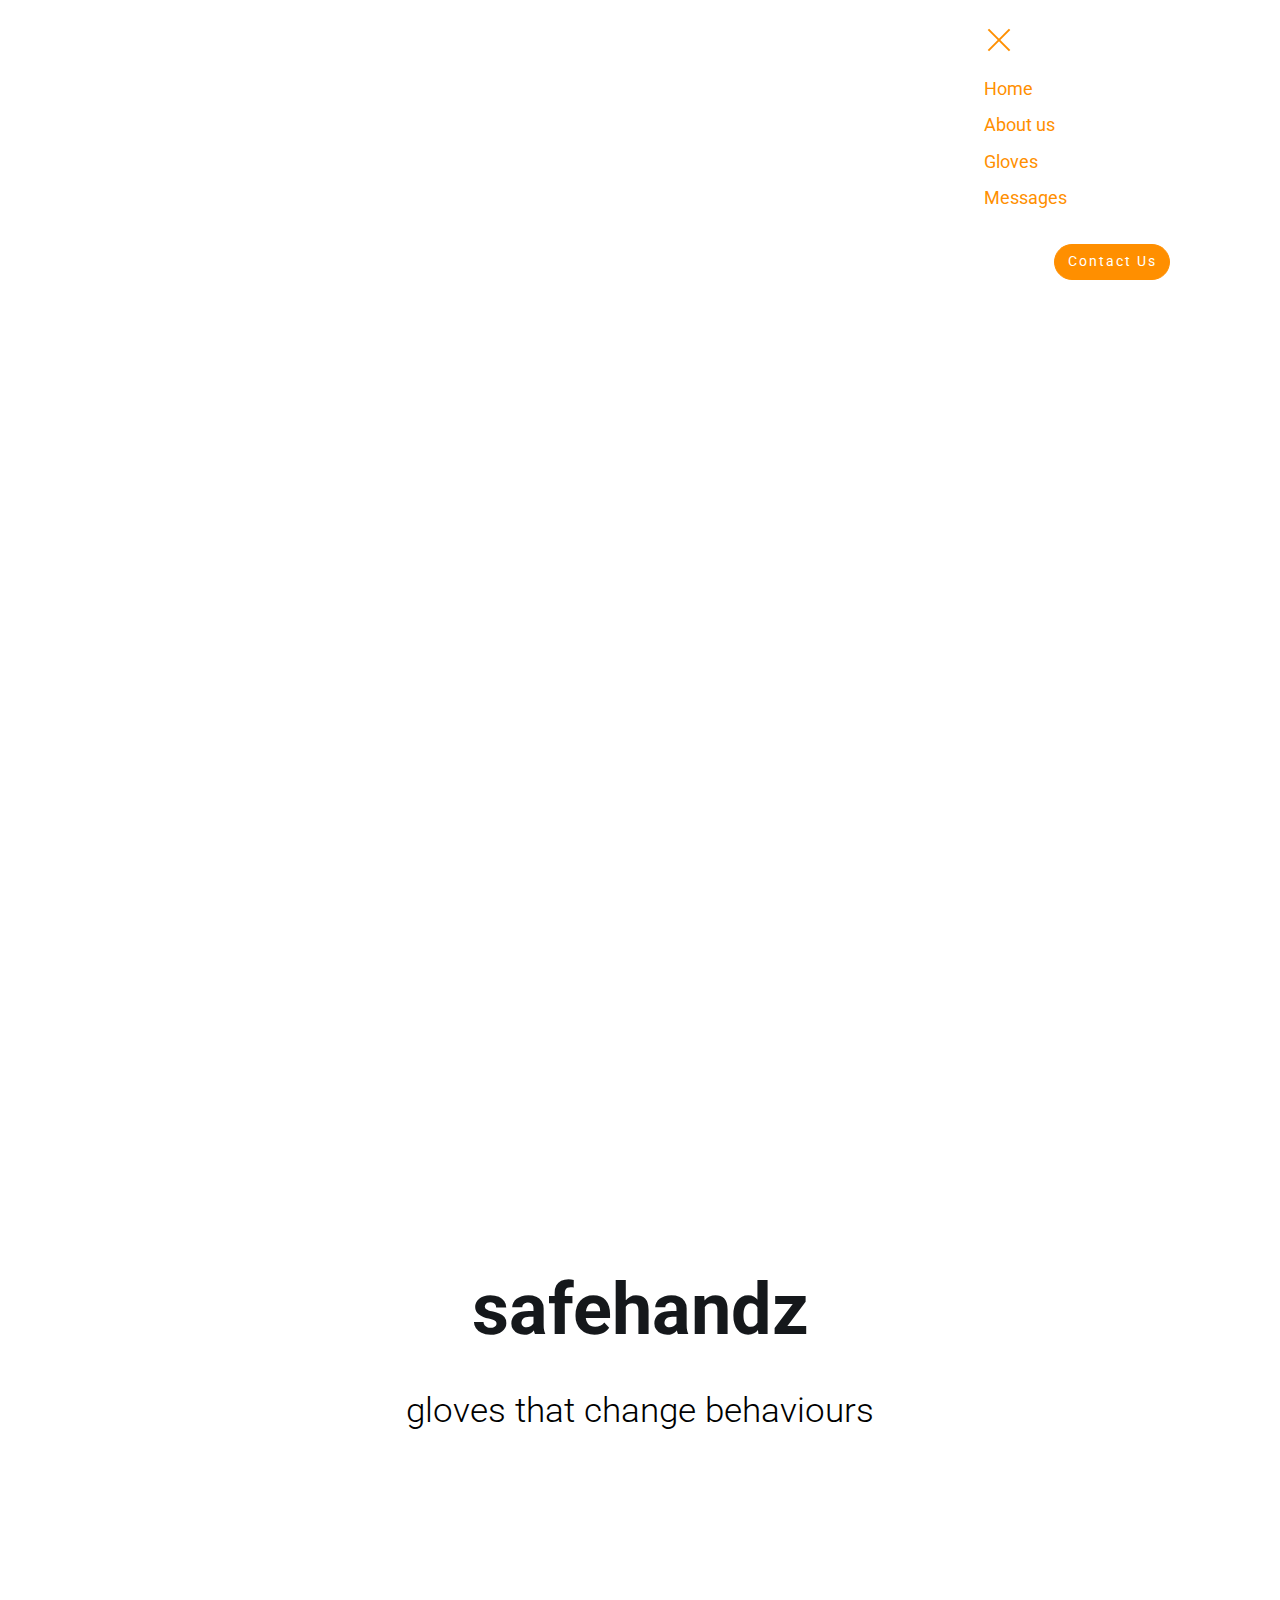
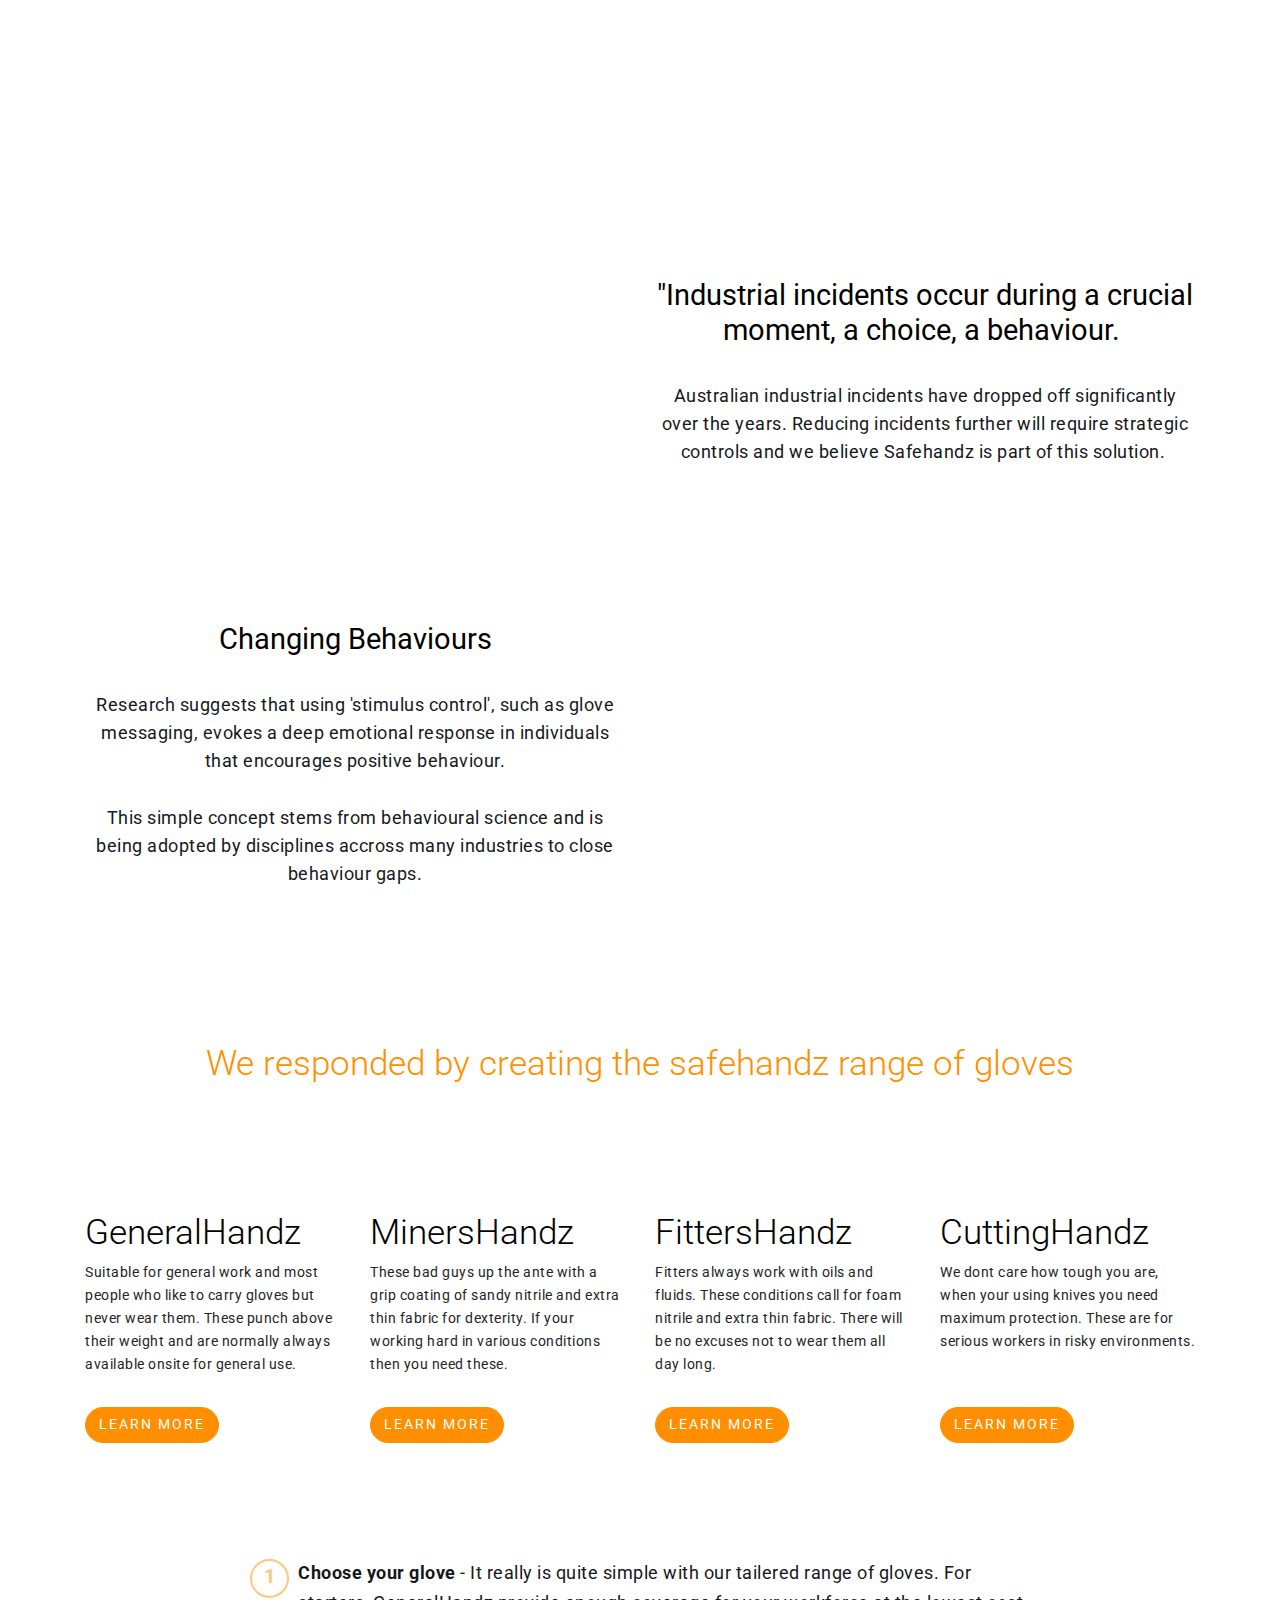
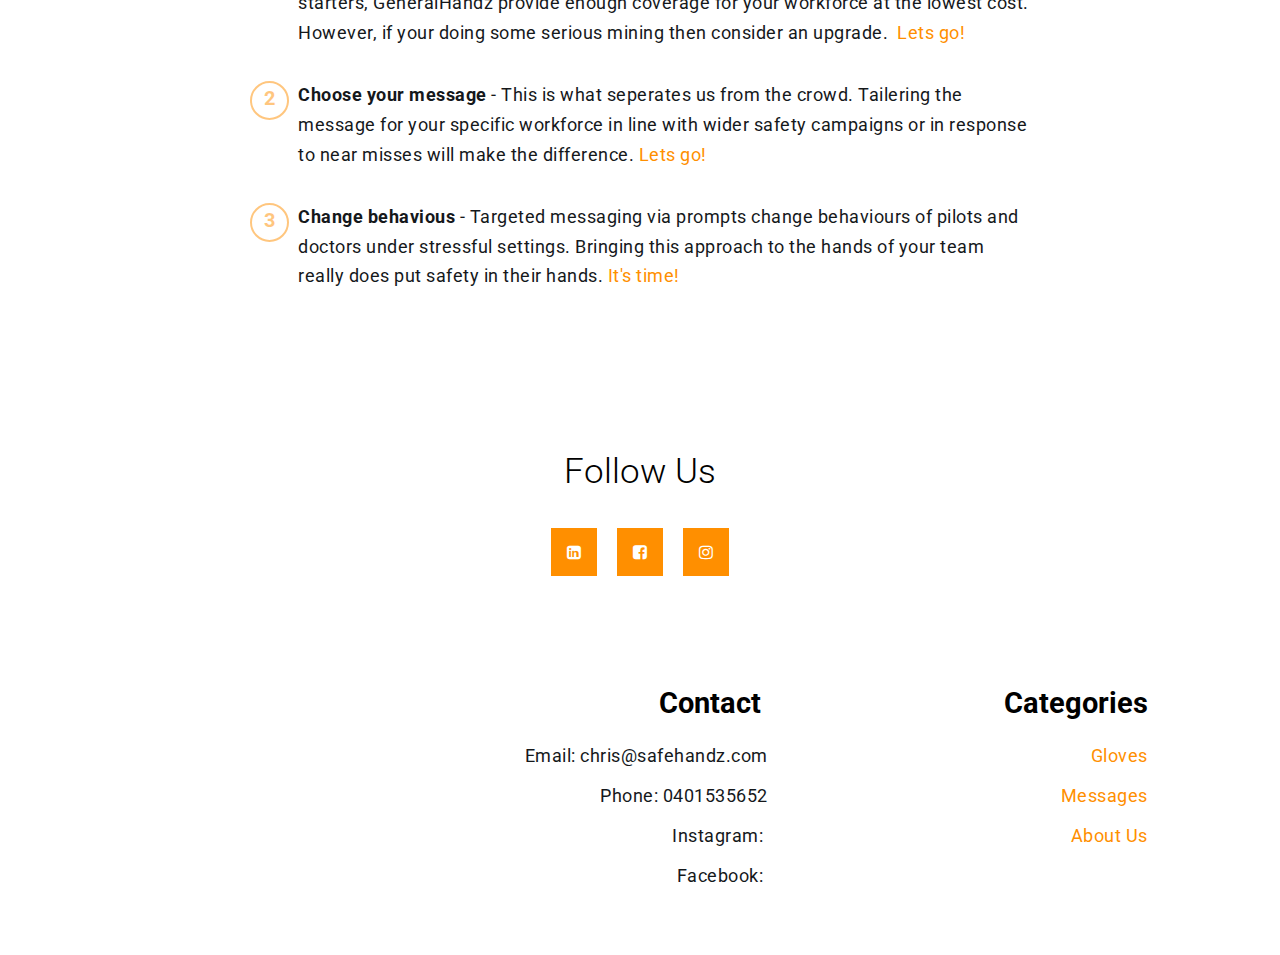
==== index.html @ 2669b19a "create github pages" ====
<!DOCTYPE html>
<html amp>
<head>
  <!-- Site made with Mobirise Website Builder v4.7.7, https://mobirise.com -->
  <meta charset="UTF-8">
  <meta http-equiv="X-UA-Compatible" content="IE=edge">
  <meta name="generator" content="Mobirise v4.7.7, mobirise.com">
  <meta name="viewport" content="width=device-width, initial-scale=1, minimum-scale=1">
  <link rel="shortcut icon" href="assets/images/svg-helvetica-nue-safehandz-logo-master-text-rounded-fingers-shrunk-40-c0-m53-y100-k0.svg" type="image/x-icon">
  <meta name="description" content="">
  <title>Home</title>
  <link rel="stylesheet" href="https://maxcdn.bootstrapcdn.com/font-awesome/4.7.0/css/font-awesome.min.css">
<link rel="canonical" href="index.html">
 <style amp-boilerplate>body{-webkit-animation:-amp-start 8s steps(1,end) 0s 1 normal both;-moz-animation:-amp-start 8s steps(1,end) 0s 1 normal both;-ms-animation:-amp-start 8s steps(1,end) 0s 1 normal both;animation:-amp-start 8s steps(1,end) 0s 1 normal both}@-webkit-keyframes -amp-start{from{visibility:hidden}to{visibility:visible}}@-moz-keyframes -amp-start{from{visibility:hidden}to{visibility:visible}}@-ms-keyframes -amp-start{from{visibility:hidden}to{visibility:visible}}@-o-keyframes -amp-start{from{visibility:hidden}to{visibility:visible}}@keyframes -amp-start{from{visibility:hidden}to{visibility:visible}}</style>
<noscript><style amp-boilerplate>body{-webkit-animation:none;-moz-animation:none;-ms-animation:none;animation:none}</style></noscript>
<link href="https://fonts.googleapis.com/css?family=Roboto:100,100i,300,300i,400,400i,500,500i,700,700i,900,900i&subset=cyrillic" rel="stylesheet">
 
 <style amp-custom> 
div,span,h1,h2,h3,h4,h5,h6,p,blockquote,a,ol,ul,li,figcaption{font: inherit;}section{background-color: #eeeeee;}section,.container,.container-fluid{position: relative;word-wrap: break-word;}a.mbr-iconfont:hover{text-decoration: none;}.article .lead p,.article .lead ul,.article .lead ol,.article .lead pre,.article .lead blockquote{margin-bottom: 0;}a{font-style: normal;font-weight: 400;cursor: pointer;}a,a:hover{text-decoration: none;}figure{margin-bottom: 0;}h1,h2,h3,h4,h5,h6,.h1,.h2,.h3,.h4,.h5,.h6,.display-1,.display-2,.display-3,.display-4{line-height: 1;word-break: break-word;word-wrap: break-word;}b,strong{font-weight: bold;}blockquote{padding: 10px 0 10px 20px;position: relative;border-left: 2px solid;border-color: #ff3366;}input:-webkit-autofill,input:-webkit-autofill:hover,input:-webkit-autofill:focus,input:-webkit-autofill:active{transition-delay: 9999s;transition-property: background-color,color;}textarea[type="hidden"]{display: none;}body{position: relative;}section{background-position: 50% 50%;background-repeat: no-repeat;background-size: cover;}section .mbr-background-video,section .mbr-background-video-preview{position: absolute;bottom: 0;left: 0;right: 0;top: 0;}.row{display: -webkit-box;display: -webkit-flex;display: -ms-flexbox;display: flex;-webkit-flex-wrap: wrap;-ms-flex-wrap: wrap;flex-wrap: wrap;margin-right: -15px;margin-left: -15px;}@media (min-width: 576px){.row{margin-right: -15px;margin-left: -15px;}}@media (min-width: 768px){.row{margin-right: -15px;margin-left: -15px;}}@media (min-width: 992px){.row{margin-right: -15px;margin-left: -15px;}}@media (min-width: 1200px){.row{margin-right: -15px;margin-left: -15px;}}.hidden{visibility: hidden;}.mbr-z-index20{z-index: 20;}.mbr-white{color: #ffffff;}.mbr-black{color: #000000;}.mbr-bg-white{background-color: #ffffff;}.mbr-bg-black{background-color: #000000;}.align-left{text-align: left;}.align-center{text-align: center;}.align-right{text-align: right;}@media (max-width: 767px){.align-left,.align-center,.align-right,.mbr-section-btn,.mbr-section-title{text-align: center;}}.mbr-light{font-weight: 300;}.mbr-regular{font-weight: 400;}.mbr-semibold{font-weight: 500;}.mbr-bold{font-weight: 700;}.mbr-figure img,.mbr-figure iframe{display: block;width: 100%;}.card{background-color: transparent;border: none;}.card-img{text-align: center;flex-shrink: 0;}.media{max-width: 100%;margin: 0 auto;}.mbr-figure{-ms-flex-item-align: center;-ms-grid-row-align: center;-webkit-align-self: center;align-self: center;}.media-container > div{max-width: 100%;}.mbr-figure img,.card-img img{width: 100%;}@media (max-width: 991px){.media-size-item{width: auto;}.media{width: auto;}.mbr-figure{width: 100%;}}.mbr-section-btn{margin-left: -.25rem;margin-right: -.25rem;font-size: 0;}nav .mbr-section-btn{margin-left: 0rem;margin-right: 0rem;}.btn .mbr-iconfont,.btn.btn-sm .mbr-iconfont{cursor: pointer;margin-right: 0.5rem;}.btn.btn-md .mbr-iconfont,.btn.btn-md .mbr-iconfont{margin-right: 0.8rem;}[type="submit"]{-webkit-appearance: none;}.mbr-fullscreen .mbr-overlay{min-height: 100vh;}.mbr-fullscreen{display: flex;display: -webkit-flex;display: -moz-flex;display: -ms-flex;display: -o-flex;align-items: center;-webkit-align-items: center;min-height: 100vh;box-sizing: border-box;padding-top: 3rem;padding-bottom: 3rem;}amp-img img{max-height: 100%;max-width: 100%;}img.mbr-temp{width: 100%;}.super-hide{display: none;}.is-builder .nodisplay + img[async],.is-builder .nodisplay + img[decoding="async"],.is-builder amp-img > a + img[async],.is-builder amp-img > a + img[decoding="async"]{display: none;}html:not(.is-builder) amp-img > a{position: absolute;top: 0;bottom: 0;left: 0;right: 0;z-index: 1;}.is-builder .temp-amp-sizer{position: absolute;}.is-builder amp-youtube .temp-amp-sizer,.is-builder amp-vimeo .temp-amp-sizer{position: static;}.is-builder section.horizontal-menu .ampstart-btn{display: none;}@media (max-width: 991px){.is-builder section.horizontal-menu .navbar-toggler{display: block;}}.is-builder section.horizontal-menu .dropdown-menu{z-index: auto;opacity: 1;pointer-events: auto;}.is-builder section.horizontal-menu .nav-dropdown .link.dropdown-toggle[aria-expanded="true"]{margin-right: 0;padding: 0.667em 1em;}
*{box-sizing: border-box;}body{font-family: Roboto;font-style: normal;line-height: 1.5;}.mbr-section-title{font-style: normal;line-height: 1.2;}.mbr-section-subtitle{line-height: 1.3;}.mbr-text{font-style: normal;line-height: 1.6;}.display-1{font-family: 'Roboto',sans-serif;font-size: 4.5rem;}.display-2{font-family: 'Roboto',sans-serif;font-size: 2.2rem;}.display-4{font-family: 'Roboto',sans-serif;font-size: 0.9rem;}.display-5{font-family: 'Roboto',sans-serif;font-size: 1.8rem;}.display-7{font-family: 'Roboto',sans-serif;font-size: 1.1rem;}@media (max-width: 768px){.display-1{font-size: 3.6rem;font-size: calc( 2.225rem + (4.5 - 2.225) * ((100vw - 20rem) / (48 - 20)));line-height: calc( 1.4 * (2.225rem + (4.5 - 2.225) * ((100vw - 20rem) / (48 - 20))));}.display-2{font-size: 1.76rem;font-size: calc( 1.42rem + (2.2 - 1.42) * ((100vw - 20rem) / (48 - 20)));line-height: calc( 1.4 * (1.42rem + (2.2 - 1.42) * ((100vw - 20rem) / (48 - 20))));}.display-4{font-size: 0.72rem;font-size: calc( 0.965rem + (0.9 - 0.965) * ((100vw - 20rem) / (48 - 20)));line-height: calc( 1.4 * (0.965rem + (0.9 - 0.965) * ((100vw - 20rem) / (48 - 20))));}.display-5{font-size: 1.44rem;font-size: calc( 1.28rem + (1.8 - 1.28) * ((100vw - 20rem) / (48 - 20)));line-height: calc( 1.4 * (1.28rem + (1.8 - 1.28) * ((100vw - 20rem) / (48 - 20))));}}.btn{font-weight: 400;border-width: 2px;border-style: solid;font-style: normal;letter-spacing: 2px;margin: .4rem .8rem;white-space: normal;transition-property: background-color,color,border-color,box-shadow;transition-duration: .3s,.3s,.3s,2s;transition-timing-function: ease-in-out;padding: 1rem 2rem;border-radius: 0px;display: inline-flex;align-items: center;justify-content: center;word-break: break-word;}.btn-sm{border: 1px solid;font-weight: 400;letter-spacing: 2px;-webkit-transition: all 0.3s ease-in-out;-moz-transition: all 0.3s ease-in-out;transition: all 0.3s ease-in-out;padding: 0.6rem 0.8rem;border-radius: 0px;}.btn-md{font-weight: 600;letter-spacing: 2px;margin: .4rem .8rem;-webkit-transition: all 0.3s ease-in-out;-moz-transition: all 0.3s ease-in-out;transition: all 0.3s ease-in-out;padding: 1rem 2rem;border-radius: 0px;}.bg-primary{background-color: #ff8f00;}.bg-success{background-color: #0dcd7b;}.bg-info{background-color: #8282e7;}.bg-warning{background-color: #767676;}.bg-danger{background-color: #a0a0a0;}.btn-primary,.btn-primary:active,.btn-primary.active{background-color: #ff8f00;border-color: #ff8f00;color: #ffffff;}.btn-primary:hover,.btn-primary:focus,.btn-primary.focus{color: #ffffff;background-color: #b36400;border-color: #b36400;}.btn-primary.disabled,.btn-primary:disabled{color: #ffffff;background-color: #b36400;border-color: #b36400;}.btn-secondary,.btn-secondary:active,.btn-secondary.active{background-color: #4addff;border-color: #4addff;color: #003c4a;}.btn-secondary:hover,.btn-secondary:focus,.btn-secondary.focus{color: #003c4a;background-color: #00cdfd;border-color: #00cdfd;}.btn-secondary.disabled,.btn-secondary:disabled{color: #003c4a;background-color: #00cdfd;border-color: #00cdfd;}.btn-info,.btn-info:active,.btn-info.active{background-color: #8282e7;border-color: #8282e7;color: #ffffff;}.btn-info:hover,.btn-info:focus,.btn-info.focus{color: #ffffff;background-color: #4242db;border-color: #4242db;}.btn-info.disabled,.btn-info:disabled{color: #ffffff;background-color: #4242db;border-color: #4242db;}.btn-success,.btn-success:active,.btn-success.active{background-color: #0dcd7b;border-color: #0dcd7b;color: #ffffff;}.btn-success:hover,.btn-success:focus,.btn-success.focus{color: #ffffff;background-color: #088550;border-color: #088550;}.btn-success.disabled,.btn-success:disabled{color: #ffffff;background-color: #088550;border-color: #088550;}.btn-warning,.btn-warning:active,.btn-warning.active{background-color: #767676;border-color: #767676;color: #ffffff;}.btn-warning:hover,.btn-warning:focus,.btn-warning.focus{color: #ffffff;background-color: #505050;border-color: #505050;}.btn-warning.disabled,.btn-warning:disabled{color: #ffffff;background-color: #505050;border-color: #505050;}.btn-danger,.btn-danger:active,.btn-danger.active{background-color: #a0a0a0;border-color: #a0a0a0;color: #ffffff;}.btn-danger:hover,.btn-danger:focus,.btn-danger.focus{color: #ffffff;background-color: #7a7a7a;border-color: #7a7a7a;}.btn-danger.disabled,.btn-danger:disabled{color: #ffffff;background-color: #7a7a7a;border-color: #7a7a7a;}.btn-black,.btn-black:active,.btn-black.active{background-color: #333333;border-color: #333333;color: #ffffff;}.btn-black:hover,.btn-black:focus,.btn-black.focus{color: #ffffff;background-color: #0d0d0d;border-color: #0d0d0d;}.btn-black.disabled,.btn-black:disabled{color: #ffffff;background-color: #0d0d0d;border-color: #0d0d0d;}.btn-white,.btn-white:active,.btn-white.active{background-color: #ffffff;border-color: #ffffff;color: #808080;}.btn-white:hover,.btn-white:focus,.btn-white.focus{color: #808080;background-color: #d9d9d9;border-color: #d9d9d9;}.btn-white.disabled,.btn-white:disabled{color: #808080;background-color: #d9d9d9;border-color: #d9d9d9;}.btn-white,.btn-white:active,.btn-white.active{color: #333333;}.btn-white:hover,.btn-white:focus,.btn-white.focus{color: #333333;}.btn-white.disabled,.btn-white:disabled{color: #333333;}.btn-primary-outline,.btn-primary-outline:active,.btn-primary-outline.active{background: none;border-color: #995600;color: #995600;}.btn-primary-outline:hover,.btn-primary-outline:focus,.btn-primary-outline.focus{color: #ffffff;background-color: #ff8f00;border-color: #ff8f00;}.btn-primary-outline.disabled,.btn-primary-outline:disabled{color: #ffffff;background-color: #ff8f00;border-color: #ff8f00;}.btn-secondary-outline,.btn-secondary-outline:active,.btn-secondary-outline.active{background: none;border-color: #00b8e3;color: #00b8e3;}.btn-secondary-outline:hover,.btn-secondary-outline:focus,.btn-secondary-outline.focus{color: #003c4a;background-color: #4addff;border-color: #4addff;}.btn-secondary-outline.disabled,.btn-secondary-outline:disabled{color: #003c4a;background-color: #4addff;border-color: #4addff;}.btn-info-outline,.btn-info-outline:active,.btn-info-outline.active{background: none;border-color: #2c2cd7;color: #2c2cd7;}.btn-info-outline:hover,.btn-info-outline:focus,.btn-info-outline.focus{color: #ffffff;background-color: #8282e7;border-color: #8282e7;}.btn-info-outline.disabled,.btn-info-outline:disabled{color: #ffffff;background-color: #8282e7;border-color: #8282e7;}.btn-success-outline,.btn-success-outline:active,.btn-success-outline.active{background: none;border-color: #076d41;color: #076d41;}.btn-success-outline:hover,.btn-success-outline:focus,.btn-success-outline.focus{color: #ffffff;background-color: #0dcd7b;border-color: #0dcd7b;}.btn-success-outline.disabled,.btn-success-outline:disabled{color: #ffffff;background-color: #0dcd7b;border-color: #0dcd7b;}.btn-warning-outline,.btn-warning-outline:active,.btn-warning-outline.active{background: none;border-color: #434343;color: #434343;}.btn-warning-outline:hover,.btn-warning-outline:focus,.btn-warning-outline.focus{color: #ffffff;background-color: #767676;border-color: #767676;}.btn-warning-outline.disabled,.btn-warning-outline:disabled{color: #ffffff;background-color: #767676;border-color: #767676;}.btn-danger-outline,.btn-danger-outline:active,.btn-danger-outline.active{background: none;border-color: #6d6d6d;color: #6d6d6d;}.btn-danger-outline:hover,.btn-danger-outline:focus,.btn-danger-outline.focus{color: #ffffff;background-color: #a0a0a0;border-color: #a0a0a0;}.btn-danger-outline.disabled,.btn-danger-outline:disabled{color: #ffffff;background-color: #a0a0a0;border-color: #a0a0a0;}.btn-black-outline,.btn-black-outline:active,.btn-black-outline.active{background: none;border-color: #000000;color: #000000;}.btn-black-outline:hover,.btn-black-outline:focus,.btn-black-outline.focus{color: #ffffff;background-color: #333333;border-color: #333333;}.btn-black-outline.disabled,.btn-black-outline:disabled{color: #ffffff;background-color: #333333;border-color: #333333;}.btn-white-outline,.btn-white-outline:active,.btn-white-outline.active{background: none;border-color: #ffffff;color: #ffffff;}.btn-white-outline:hover,.btn-white-outline:focus,.btn-white-outline.focus{color: #333333;background-color: #ffffff;border-color: #ffffff;}.text-primary{color: #ff8f00;}.text-secondary{color: #4addff;}.text-success{color: #0dcd7b;}.text-info{color: #8282e7;}.text-warning{color: #767676;}.text-danger{color: #a0a0a0;}.text-white{color: #ffffff;}.text-black{color: #000000;}a.text-primary:hover,a.text-primary:focus{color: #995600;}a.text-secondary:hover,a.text-secondary:focus{color: #00b8e3;}a.text-success:hover,a.text-success:focus{color: #076d41;}a.text-info:hover,a.text-info:focus{color: #2c2cd7;}a.text-warning:hover,a.text-warning:focus{color: #434343;}a.text-danger:hover,a.text-danger:focus{color: #6d6d6d;}a.text-white:hover,a.text-white:focus{color: #b3b3b3;}a.text-black:hover,a.text-black:focus{color: #4d4d4d;}.alert-success{background-color: #0dcd7b;}.alert-info{background-color: #8282e7;}.alert-warning{background-color: #767676;}.alert-danger{background-color: #a0a0a0;}.mbr-section-btn a.btn:not(.btn-form){border-radius: 100px;transition-property: background-color,color,border-color,box-shadow;transition-duration: .3s,.3s,.3s,.8s;transition-timing-function: ease-in-out;}.mbr-section-btn a.btn:not(.btn-form):hover{box-shadow: 0 10px 40px 0 rgba(0,0,0,0.2);}.nav-tabs .nav-link{border-radius: 100px;}.btn-form{border-radius: 0;}.btn-form:hover{cursor: pointer;}a,a:hover{color: #ff8f00;}.mbr-plan-header.bg-primary .mbr-plan-subtitle,.mbr-plan-header.bg-primary .mbr-plan-price-desc{color: #ffe9cc;}.mbr-plan-header.bg-success .mbr-plan-subtitle,.mbr-plan-header.bg-success .mbr-plan-price-desc{color: #acfad9;}.mbr-plan-header.bg-info .mbr-plan-subtitle,.mbr-plan-header.bg-info .mbr-plan-price-desc{color: #ffffff;}.mbr-plan-header.bg-warning .mbr-plan-subtitle,.mbr-plan-header.bg-warning .mbr-plan-price-desc{color: #b6b6b6;}.mbr-plan-header.bg-danger .mbr-plan-subtitle,.mbr-plan-header.bg-danger .mbr-plan-price-desc{color: #e0e0e0;}blockquote{padding: 10px 0 10px 20px;position: relative;border-color: #ff8f00;border-width: 3px;}ul,ol,pre,blockquote{margin-bottom: 0;margin-top: 0;}pre{background: #f4f4f4;padding: 10px 24px;white-space: pre-wrap;}.inactive{-webkit-user-select: none;-moz-user-select: none;-ms-user-select: none;user-select: none;pointer-events: none;-webkit-user-drag: none;user-drag: none;}html,body{height: auto;min-height: 100vh;}.popover-content ul.show{min-height: 155px;}#scrollToTop{display: none;}.mbr-container{max-width: 800px;padding: 0 10px;margin: 0 auto;position: relative;}h1,h2,h3{margin: auto;}h1,h3,p{padding: 10px 0;margin-bottom: 15px;}p,li,blockquote{color: #15181b;letter-spacing: 0.5px;line-height: 1.7;}.container{padding-right: 15px;padding-left: 15px;width: 100%;margin-right: auto;margin-left: auto;}@media (max-width: 767px){.container{max-width: 540px;}}@media (min-width: 768px){.container{max-width: 720px;}}@media (min-width: 992px){.container{max-width: 960px;}}@media (min-width: 1200px){.container{max-width: 1140px;}}.mbr-row{display: -webkit-box;display: -webkit-flex;display: -ms-flexbox;display: flex;-webkit-flex-wrap: wrap;-ms-flex-wrap: wrap;flex-wrap: wrap;margin-right: -15px;margin-left: -15px;}.mbr-justify-content-center{justify-content: center;}@media (max-width: 767px){.mbr-col-sm-12{-ms-flex: 0 0 100%;flex: 0 0 100%;max-width: 100%;padding-right: 15px;padding-left: 15px;}.mbr-row{margin: 0;}}@media (min-width: 768px){.mbr-col-md-3{-ms-flex: 0 0 25%;flex: 0 0 25%;max-width: 25%;padding-right: 15px;padding-left: 15px;}.mbr-col-md-4{-ms-flex: 0 0 33.333333%;flex: 0 0 33.333333%;max-width: 33.333333%;padding-right: 15px;padding-left: 15px;}.mbr-col-md-5{-ms-flex: 0 0 41.666667%;flex: 0 0 41.666667%;max-width: 41.666667%;padding-right: 15px;padding-left: 15px;}.mbr-col-md-6{-ms-flex: 0 0 50%;flex: 0 0 50%;max-width: 50%;padding-right: 15px;padding-left: 15px;}.mbr-col-md-7{-ms-flex: 0 0 58.333333%;flex: 0 0 58.333333%;max-width: 58.333333%;padding-right: 15px;padding-left: 15px;}.mbr-col-md-8{-ms-flex: 0 0 66.666667%;flex: 0 0 66.666667%;max-width: 66.666667%;padding-left: 15px;padding-right: 15px;}.mbr-col-md-10{-ms-flex: 0 0 83.333333%;flex: 0 0 83.333333%;max-width: 83.333333%;padding-left: 15px;padding-right: 15px;}.mbr-col-md-12{-ms-flex: 0 0 100%;flex: 0 0 100%;max-width: 100%;padding-right: 15px;padding-left: 15px;}}@media (min-width: 992px){.mbr-col-lg-2{-ms-flex: 0 0 16.666667%;flex: 0 0 16.666667%;max-width: 16.666667%;padding-right: 15px;padding-left: 15px;}.mbr-col-lg-3{-ms-flex: 0 0 25%;flex: 0 0 25%;max-width: 25%;padding-right: 15px;padding-left: 15px;}.mbr-col-lg-4{-ms-flex: 0 0 33.33%;flex: 0 0 33.33%;max-width: 33.33%;padding-right: 15px;padding-left: 15px;}.mbr-col-lg-5{-ms-flex: 0 0 41.666%;flex: 0 0 41.666%;max-width: 41.666%;padding-right: 15px;padding-left: 15px;}.mbr-col-lg-6{-ms-flex: 0 0 50%;flex: 0 0 50%;max-width: 50%;padding-right: 15px;padding-left: 15px;}.mbr-col-lg-8{-ms-flex: 0 0 66.666667%;flex: 0 0 66.666667%;max-width: 66.666667%;padding-left: 15px;padding-right: 15px;}.mbr-col-lg-10{-ms-flex: 0 0 83.3333%;flex: 0 0 83.3333%;max-width: 83.3333%;padding-right: 15px;padding-left: 15px;}.mbr-col-lg-12{-ms-flex: 0 0 100%;flex: 0 0 100%;max-width: 100%;padding-right: 15px;padding-left: 15px;}}@media (min-width: 1200px){.mbr-col-xl-7{-ms-flex: 0 0 58.333333%;flex: 0 0 58.333333%;max-width: 58.333333%;padding-right: 15px;padding-left: 15px;}.mbr-col-xl-8{-ms-flex: 0 0 66.666667%;flex: 0 0 66.666667%;max-width: 66.666667%;padding-left: 15px;padding-right: 15px;}}section.sidebar-open:before{content: '';position: fixed;top: 0;bottom: 0;right: 0;left: 0;background-color: rgba(0,0,0,0.2);z-index: 1040;}p{margin-top: 0;}.cid-qIiVVT21lA{background-color: #ffffff;}.cid-qIiVVT21lA .mbr-section-title{text-align: center;color: #15181b;}.cid-qIiVVT21lA .mbr-section-subtitle{text-align: center;color: #000000;}.cid-qJHV3Fs0zT{padding-top: 60px;padding-bottom: 60px;background-color: #ffffff;}.cid-qJHV3Fs0zT .text-block{margin: auto;}.cid-qJHV3Fs0zT amp-img{text-align: center;}.cid-qJHV3Fs0zT .mbr-section-title{text-align: center;}.cid-qJHV3Fs0zT .mbr-text,.cid-qJHV3Fs0zT .mbr-section-btn{text-align: center;}.cid-qJHZgBG5bV{padding-top: 60px;padding-bottom: 60px;background-color: #ffffff;}.cid-qJHZgBG5bV .mbr-row{flex-direction: row-reverse;}.cid-qJHZgBG5bV .text-block{margin: auto;}.cid-qJHZgBG5bV amp-img{text-align: center;}.cid-qJHZgBG5bV .mbr-text,.cid-qJHZgBG5bV .mbr-section-btn{text-align: center;}.cid-qJHZgBG5bV .mbr-section-title{text-align: center;}.cid-qJHZYSYU26{padding-top: 30px;padding-bottom: 30px;background-color: #ffffff;}.cid-qJHZYSYU26 .mbr-text{padding: 2rem 0;color: #ff8f00;}.cid-qIiYzr3STL{padding-top: 30px;padding-bottom: 30px;background-color: #ffffff;}.cid-qIiYzr3STL .card{margin-bottom: 20px;position: relative;display: flex;-ms-flex-direction: column;flex-direction: column;min-width: 0;word-wrap: break-word;background-clip: border-box;border-radius: 0;width: 100%;min-height: 1px;}.cid-qIiYzr3STL .card .btn{margin: .4rem 4px;}.cid-qIiYzr3STL .card-title{margin: 0;}.cid-qIiYzr3STL .mbr-text{color: #232323;}.cid-qIiYzr3STL .card-box{padding-top: 2rem;}.cid-qIiYzr3STL amp-img{width: 100%;}.cid-qIiYFebtKr{padding-top: 60px;padding-bottom: 60px;background-color: #ffffff;}.cid-qIiYFebtKr .counter-container ol{margin-bottom: 0;counter-reset: myCounter;}.cid-qIiYFebtKr .counter-container ol li{margin-bottom: 2rem;}.cid-qIiYFebtKr .counter-container ol li{z-index: 3;list-style: none;padding-left: .5rem;}.cid-qIiYFebtKr .counter-container ol li:before{z-index: 2;position: absolute;left: 0px;counter-increment: myCounter;content: counter(myCounter);text-align: center;margin: 0 10px;line-height: 30px;transition: all .2s;width: 35px;height: 35px;color: #ff8f00;font-size: 20px;font-weight: bold;border-radius: 50%;border: 2px solid #ff8f00;opacity: 0.5;}.cid-qIiYFebtKr .mbr-text B{color: #000000;}.cid-qImYYeJy5v{padding-top: 60px;padding-bottom: 60px;background-color: #ffffff;}.cid-qImYYeJy5v h1{margin-bottom: 20px;}.cid-qImYYeJy5v .wrapper{text-align: center;}.cid-qImYYeJy5v .amp-iconfont{padding: 1rem;margin: .5rem;background: #ff8f00;color: #ffffff;font-size: 1rem;}.cid-qImNffV5D1 amp-sidebar{min-width: 260px;z-index: 1050;background-color: #ffffff;}.cid-qImNffV5D1 amp-sidebar.open:after{content: '';position: absolute;top: 0;left: 0;bottom: 0;right: 0;background-color: red;}.cid-qImNffV5D1 .open{transform: translateX(0%);display: block;}.cid-qImNffV5D1 .builder-sidebar{background-color: #ffffff;position: relative;height: 100vh;z-index: 1030;padding: 1rem 2rem;max-width: 20rem;}.cid-qImNffV5D1 .headerbar{display: flex;flex-direction: column;justify-content: center;padding: .5rem 1rem;min-height: 70px;align-items: center;background: #ffffff;}.cid-qImNffV5D1 .headerbar.sticky-nav{position: fixed;z-index: 1000;width: 100%;}.cid-qImNffV5D1 button.sticky-but{position: fixed;}.cid-qImNffV5D1 .brand{display: flex;align-items: center;align-self: flex-start;padding-right: 30px;}.cid-qImNffV5D1 .brand p{margin: 0;padding: 0;}.cid-qImNffV5D1 .brand-name{color: #15181b;}.cid-qImNffV5D1 .sidebar{padding: 1rem 0;margin: 0;}.cid-qImNffV5D1 .sidebar > li{list-style: none;display: flex;flex-direction: column;}.cid-qImNffV5D1 .sidebar a{display: block;text-decoration: none;margin-bottom: 10px;}.cid-qImNffV5D1 .close-sidebar{width: 30px;height: 30px;position: relative;cursor: pointer;background-color: transparent;border: none;}.cid-qImNffV5D1 .close-sidebar:focus{outline: 2px auto #ff8f00;}.cid-qImNffV5D1 .close-sidebar span{position: absolute;left: 0;width: 30px;height: 2px;border-right: 5px;background-color: #ff8f00;}.cid-qImNffV5D1 .close-sidebar span:nth-child(1){transform: rotate(45deg);}.cid-qImNffV5D1 .close-sidebar span:nth-child(2){transform: rotate(-45deg);}@media (min-width: 992px){.cid-qImNffV5D1 .brand-name{min-width: 8rem;}.cid-qImNffV5D1 .builder-sidebar{margin-left: auto;}.cid-qImNffV5D1 .builder-sidebar .sidebar li{flex-direction: row;flex-wrap: wrap;}.cid-qImNffV5D1 .builder-sidebar .sidebar li a{padding: .5rem;margin: 0;}.cid-qImNffV5D1 .builder-overlay{display: none;}}.cid-qImNffV5D1 .hamburger{position: absolute;top: 25px;right: 20px;margin-left: auto;width: 30px;height: 20px;background: none;border: none;cursor: pointer;z-index: 1000;}@media (min-width: 768px){.cid-qImNffV5D1 .hamburger{top: calc(0.5rem + 120 * 0.5px - 10px);}}.cid-qImNffV5D1 .hamburger:focus{outline: none;}.cid-qImNffV5D1 .hamburger span{position: absolute;right: 0;width: 30px;height: 2px;border-right: 5px;background-color: #ff8f00;}.cid-qImNffV5D1 .hamburger span:nth-child(1){top: 0;transition: all .2s;}.cid-qImNffV5D1 .hamburger span:nth-child(2){top: 8px;transition: all .15s;}.cid-qImNffV5D1 .hamburger span:nth-child(3){top: 8px;transition: all .15s;}.cid-qImNffV5D1 .hamburger span:nth-child(4){top: 16px;transition: all .2s;}.cid-qImNffV5D1 amp-img{height: 120px;width: 120px;margin-right: 1rem;display: flex;align-items: center;}@media (max-width: 768px){.cid-qImNffV5D1 amp-img{max-height: 55px;max-width: 55px;}}.cid-qImYnqkI1d{padding-top: 45px;padding-bottom: 45px;background-color: #ffffff;}.cid-qImYnqkI1d amp-img{text-align: center;}.cid-qImYnqkI1d .items-col .item{margin: 0;}.cid-qImYnqkI1d .item,.cid-qImYnqkI1d .group-title{color: #efefef;padding-top: 0;}@media (max-width: 767px){.cid-qImYnqkI1d .items-col{text-align: center;margin: 2rem 0;}}.cid-qImYnqkI1d .group-title{color: #000000;}.cid-qImYnqkI1d .item,.cid-qImYnqkI1d .items{color: #15181b;text-align: right;}
.engine{position: absolute;text-indent: -2400px;text-align: center;padding: 0;top: 0;left: -2400px;}</style>
 
  <script async  src="https://cdn.ampproject.org/v0.js"></script>
  <script async custom-element="amp-analytics" src="https://cdn.ampproject.org/v0/amp-analytics-0.1.js"></script>
  <script async custom-element="amp-sidebar" src="https://cdn.ampproject.org/v0/amp-sidebar-0.1.js"></script>
  
  
</head>
<body><amp-sidebar id="sidebar" class="cid-qImNffV5D1" layout="nodisplay" side="right">
        <div class="builder-sidebar" id="builder-sidebar">
            <button on="tap:sidebar.close" class="close-sidebar">
                <span></span>
                <span></span>
            </button>

            <div class="sidebar mbr-white" data-app-modern-menu="true"><a class="text-primary display-7" href="index.html">Home</a> <a class="text-primary display-7" href="page1.html">About us</a>
              <a class="text-primary display-7" href="page2.html">Gloves</a>
              <a class="text-primary display-7" href="page3.html">Messages</a></div>
            
            <div class="navbar-buttons mbr-section-btn align-center"><a class="btn btn-sm btn-primary display-4" href="https://mobirise.com">Contact Us</a></div>
        </div>
    </amp-sidebar>
  <section class="menu cid-qImNffV5D1" id="menu1-5">
    
    <nav class="headerbar sticky-nav">
      <div class="brand">
          <span class="brand-logo">
              <amp-img src="assets/images/svg-helvetica-nue-safehandz-logo-master-text-rounded-fingers-shrunk-40-c0-m53-y100-k0.svg" layout="responsive" width="122.72727272727273" height="36" alt="Mobirise">
                  
              </amp-img>
          </span>
          <p class="brand-name mbr-fonts-style display-7"></p>
      </div>
    </nav>
    
    <button on="tap:sidebar.toggle" class="ampstart-btn hamburger sticky-but">
        <span></span>
        <span></span>
        <span></span>
        <span></span>
    </button>
</section>

<section class="engine"><a href="https://mobirise.me/e">make a website</a></section><section class="header1 cid-qIiVVT21lA mbr-fullscreen" id="header1-1">

    

    <div class="container">
        <h1 class="mbr-section-title mbr-fonts-style align-right mbr-bold mbr-white display-1">safehandz</h1>
        <h3 class="mbr-section-subtitle mbr-fonts-style align-right mbr-white mbr-light display-2">gloves that change behaviours</h3>
        
        
    </div>

</section>

<section class="features10 cid-qJHV3Fs0zT" id="features10-z">

    
       
    <div class="container">
        <div class="mbr-row mbr-justify-content-center">
            <div class="image-block mbr-col-sm-12 mbr-col-md-6">
                <amp-img src="assets/images/svg-industrial-accidsnets.svg" layout="responsive" width="539.7866666666666" height="349" alt="Mobirise">
                    
                </amp-img>
            </div>
            <div class="text-block mbr-col-sm-12 mbr-col-md-6">
                <h3 class="mbr-section-title mbr-fonts-style align-left display-5">"Industrial incidents occur during a crucial moment, a choice, a behaviour.&nbsp;<br></h3>
                <p class="mbr-fonts-style mbr-text align-left display-7">Australian industrial incidents have dropped off significantly over the years. Reducing incidents further will require strategic controls and we believe Safehandz is part of this solution.&nbsp;</p>
                
            </div>
        </div>
    </div>
</section>

<section class="features10 cid-qJHZgBG5bV" id="features10-10">

    
       
    <div class="container">
        <div class="mbr-row mbr-justify-content-center">
            <div class="image-block mbr-col-sm-12 mbr-col-md-6">
                <amp-img src="assets/images/cross-roads-orange-colour-final.svg" layout="responsive" width="539.2" height="337" alt="Mobirise">
                    
                </amp-img>
            </div>
            <div class="text-block mbr-col-sm-12 mbr-col-md-6">
                <h3 class="mbr-section-title mbr-fonts-style align-left display-5">Changing Behaviours</h3>
                <p class="mbr-fonts-style mbr-text align-left display-7">
                   Research suggests that using 'stimulus control', such as glove messaging, evokes a deep emotional response in individuals that encourages positive behaviour.<br><br>This simple concept stems from behavioural science and is being adopted by disciplines accross many industries to close behaviour gaps.</p>
                
            </div>
        </div>
    </div>
</section>

<section class="content4 mbr-section article cid-qJHZYSYU26" id="content4-11">
    
     

    <div class="container">
        <div class="mbr-text align-center mbr-fonts-style mbr-light display-2">
            We responded by creating the safehandz range of gloves</div>
    </div>
</section>

<section class="features2 mbr-section cid-qIiYzr3STL" id="features2-2">

    
    
    <div class="container">
        <div class="mbr-row mbr-justify-content-center">
            <div class="card mbr-col-sm-12 mbr-col-md-6 mbr-col-lg-3">
                <div class="card-wrapper">
                    <div class="card-img">
                        <amp-img src="assets/images/gh-4131-grey-510x510.jpg" layout="responsive" width="255" height="255" alt="Mobirise">
                            
                        </amp-img>
                    </div>
                    <div class="card-box">
                        <h4 class="card-title mbr-fonts-style align-left mbr-light display-2">
                            GeneralHandz</h4>
                        <p class="mbr-text mbr-fonts-style align-left display-4">
                            Suitable for general work and most people who like to carry gloves but never wear them. These punch above their weight and are normally always available onsite for general use.</p>
                        <div class="mbr-section-btn align-left"><a class="btn btn-sm btn-primary display-4" href="page2.html#content4-t">
                                LEARN MORE
                            </a></div>
                    </div>
                </div>
            </div>
            
            <div class="card mbr-col-sm-12 mbr-col-md-6 mbr-col-lg-3">
                <div class="card-wrapper">
                    <div class="card-img">
                        <amp-img src="assets/images/mh4131half-510x510.png" layout="responsive" height="255" width="255" alt="Mobirise">
                            
                        </amp-img>
                    </div>
                    <div class="card-box">
                        <h4 class="card-title mbr-fonts-style align-left mbr-light display-2">
                            MinersHandz</h4>
                        <p class="mbr-text mbr-fonts-style align-left display-4">These bad guys up the ante with a grip coating of sandy nitrile and extra thin fabric for dexterity. If your working hard in various conditions then you need these.</p>
                        <div class="mbr-section-btn align-left"><a class="btn btn-sm btn-primary display-4" href="page2.html#content4-u">
                                LEARN MORE
                            </a></div>
                    </div>
                </div>
            </div>

            <div class="card mbr-col-sm-12 mbr-col-md-6 mbr-col-lg-3">
                <div class="card-wrapper">
                    <div class="card-img">
                        <amp-img src="assets/images/fh4131threequaters-510x510.png" layout="responsive" height="255" width="255" alt="Mobirise">
                            
                        </amp-img>
                    </div>
                    <div class="card-box">
                        <h4 class="card-title mbr-fonts-style align-left mbr-light display-2">
                            FittersHandz</h4>
                        <p class="mbr-text mbr-fonts-style align-left display-4">Fitters always work with oils and fluids. These conditions call for foam nitrile and extra thin fabric. There will be no excuses not to wear them all day long.</p>
                        <div class="mbr-section-btn align-left"><a class="btn btn-sm btn-primary display-4" href="page2.html#content4-v">
                                LEARN MORE
                            </a></div>
                    </div>
                </div>
            </div>

            <div class="card mbr-col-sm-12 mbr-col-md-6 mbr-col-lg-3 last-child">
                <div class="card-wrapper">
                    <div class="card-img">
                        <amp-img src="assets/images/ch4543highprotection-510x510.png" layout="responsive" height="255" width="255" alt="Mobirise">
                            
                        </amp-img>
                    </div>
                    <div class="card-box">
                        <h4 class="card-title mbr-fonts-style align-left mbr-light display-2">
                            CuttingHandz</h4>
                        <p class="mbr-text mbr-fonts-style align-left display-4">We dont care how tough you are, when your using knives you need maximum protection. These are for serious workers in risky environments. &nbsp;</p>
                        <div class="mbr-section-btn align-left"><a class="btn btn-sm btn-primary display-4" href="page2.html#content4-w">
                                LEARN MORE
                            </a></div>
                    </div>
                </div>
            </div>
            
        </div>
    </div>
</section>

<section class="mbr-section content9 cid-qIiYFebtKr" id="content9-3">
     

    <div class="mbr-container">
        <div class="mbr-text counter-container mbr-fonts-style display-7">
            <ol>
                <li><strong>Choose your glove</strong> - It really is quite simple with our tailered range of gloves. For starters, GeneralHandz provide enough coverage for your workforce at the lowest cost. However, if your doing some serious mining then consider an upgrade. &nbsp;<a href="page2.html#menu1-b">Lets go!</a></li>
                <li><strong>Choose your message</strong>&nbsp;- This is what seperates us from the crowd. Tailering the message for your specific workforce in line with wider safety campaigns or in response to near misses will make the difference.&nbsp;<a href="page3.html#menu1-d">Lets go!</a></li>
                <li><strong>Change behavious</strong> - Targeted messaging via prompts change behaviours of pilots and doctors under stressful settings. Bringing this approach to the hands of your team really does put safety in their hands. <a href="mailto:chris@safehandz.com.au">It's time!</a></li>
            </ol>
        </div>
    </div>
</section>

<section class="social-follow cid-qImYYeJy5v" id="social-follow-8">

    

    <div class="wrapper">
        <h1 class="mbr-fonts-style align-center mbr-light display-2">
            Follow Us
        </h1>
        <div class="icons-list">
            
            
            
            
            
            
            
        <a href="http://www.linkedin.com" target="_blank">
                <span class="amp-iconfont fa-linkedin-square fa"></span>
            </a><a href="https://www.facebook.com/pages/Mobirise/1616226671953247" target="_blank">
                <span class="amp-iconfont fa-facebook-square fa"></span>
            </a><a href="https://www.facebook.com/pages/Mobirise/1616226671953247" target="_blank">
                <span class="amp-iconfont fa-instagram fa"></span>
            </a></div>
    </div>
</section>

<section class="footer3 cid-qImYnqkI1d" id="footer3-7">

    

    <div class="container">
        <div class="mbr-row mbr-justify-content-center">
            <div class="image-block mbr-col-sm-12 mbr-col-md-3">
                <amp-img src="assets/images/helvetica-nue-safehandz-logo-master-text-rounded-fingers-shrunk-40-c0-m53-y100-k0-1714x578.png" layout="responsive" width="254.19908466819223" height="65" alt="Mobirise">
                    <a href="#top"></a>
                </amp-img>
            </div>

            <div class="items-col mbr-col-sm-12 align-right mbr-col-md-4">
                <h3 class="mbr-fonts-style group-title mbr-bold display-5">
                    Contact&nbsp;</h3>
                <div class="items">
                    
                    
                    
                <p class="item mbr-fonts-style display-7">Email: chris@safehandz.com</p><p class="item mbr-fonts-style display-7">Phone: 0401535652<br></p><p class="item mbr-fonts-style display-7">Instagram:&nbsp;<br></p><p class="item mbr-fonts-style display-7">Facebook:&nbsp;<br></p></div>
            </div>

            <div class="items-col mbr-col-sm-12 align-right mbr-col-md-4">
                <h3 class="mbr-fonts-style group-title mbr-bold display-5">
                    Categories
                </h3>
                <div class="items">
                    
                    
                    
                <p class="item mbr-fonts-style display-7"><a href="page2.html#menu1-b">
                        Gloves</a></p><p class="item mbr-fonts-style display-7"><a href="page3.html#menu1-d">
                        Messages</a></p><p class="item mbr-fonts-style display-7"><a href="page1.html#menu1-9">
                        About Us</a></p></div>
            </div>

            

        </div>
    </div>
</section>


  
  
</body>
</html>
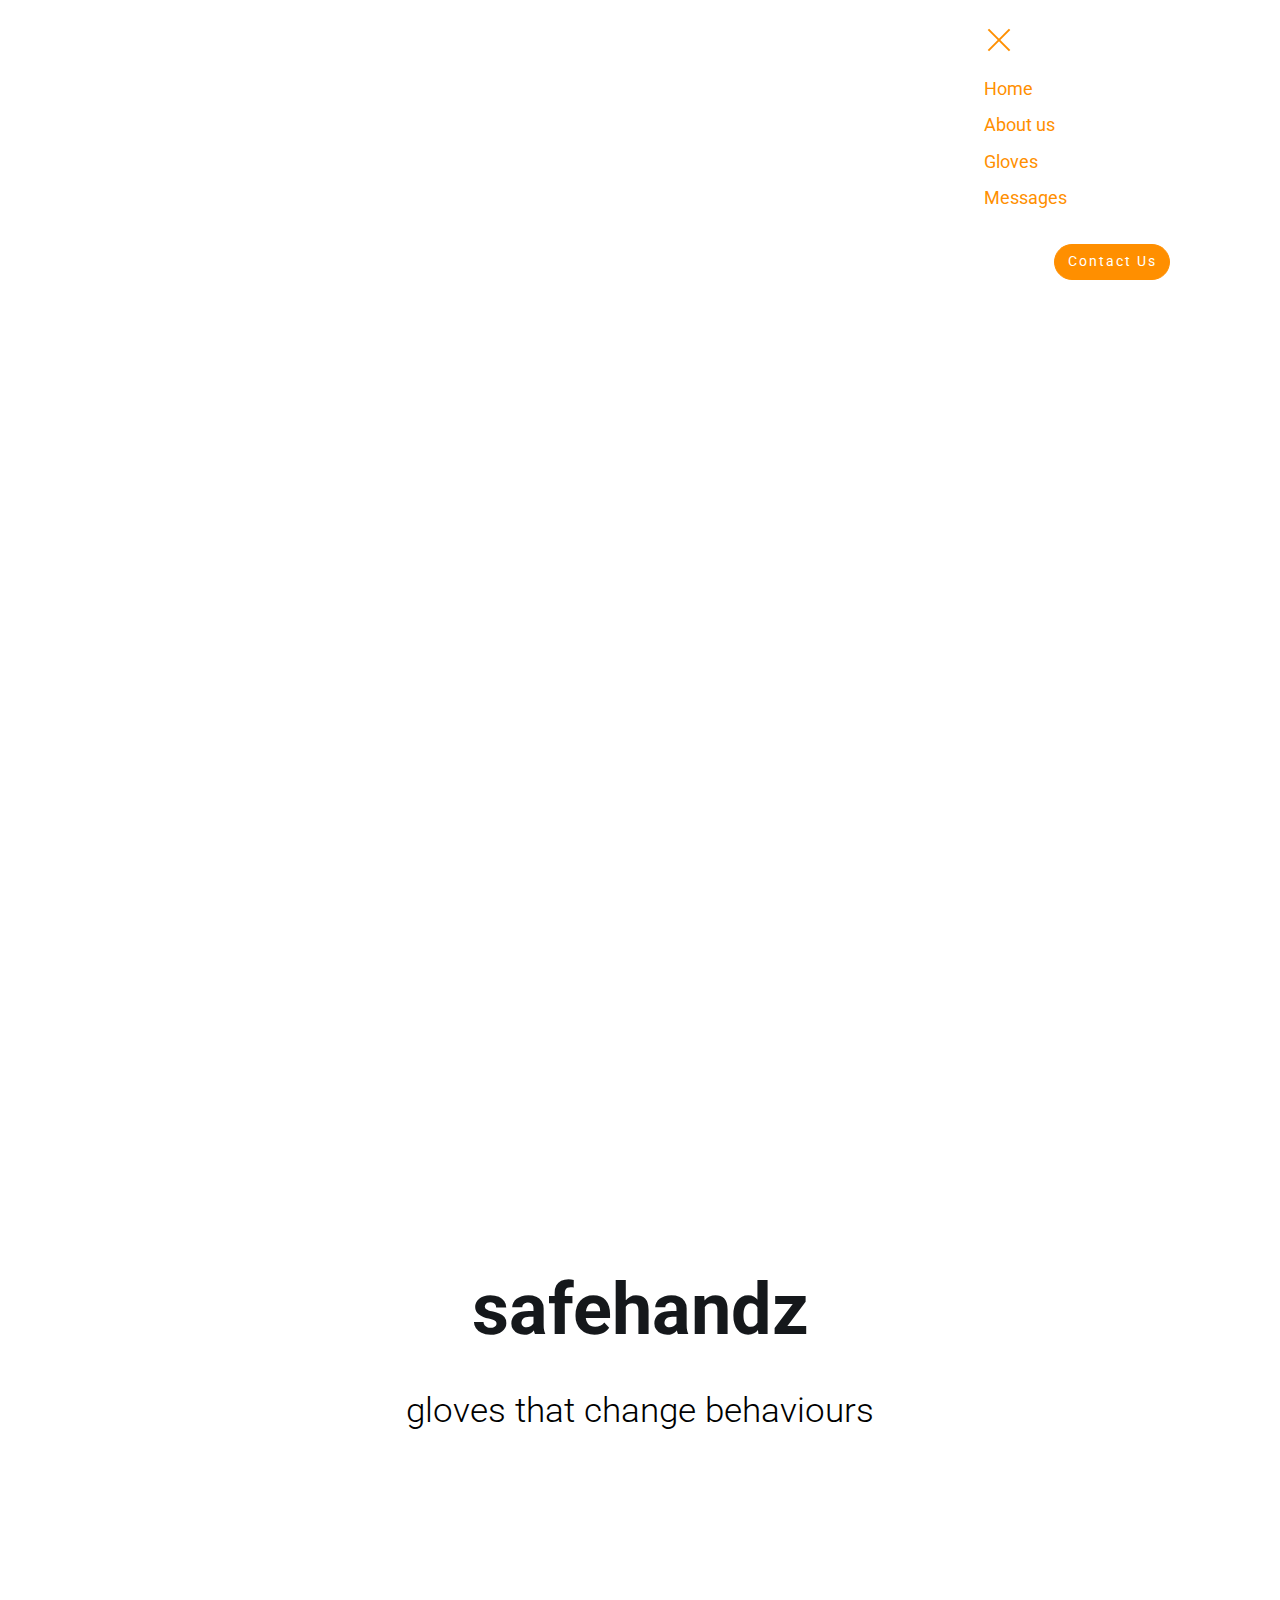
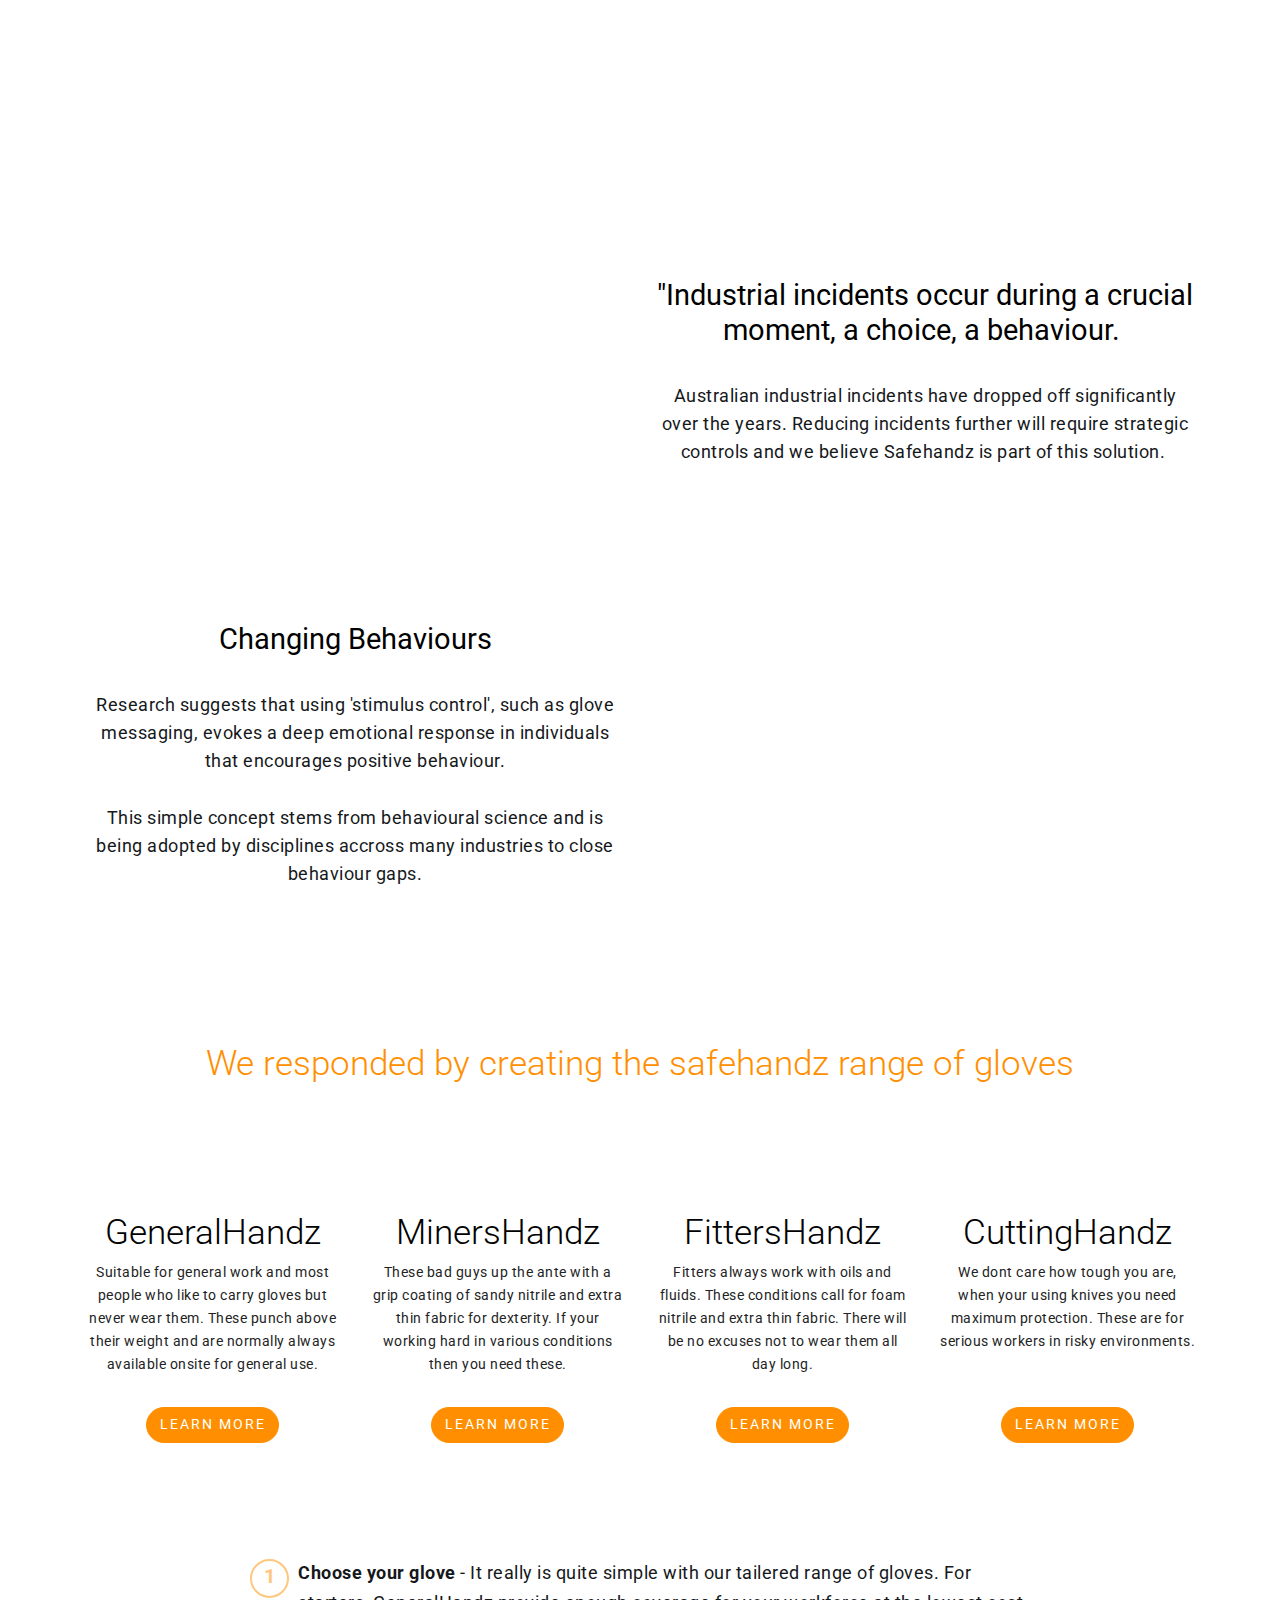
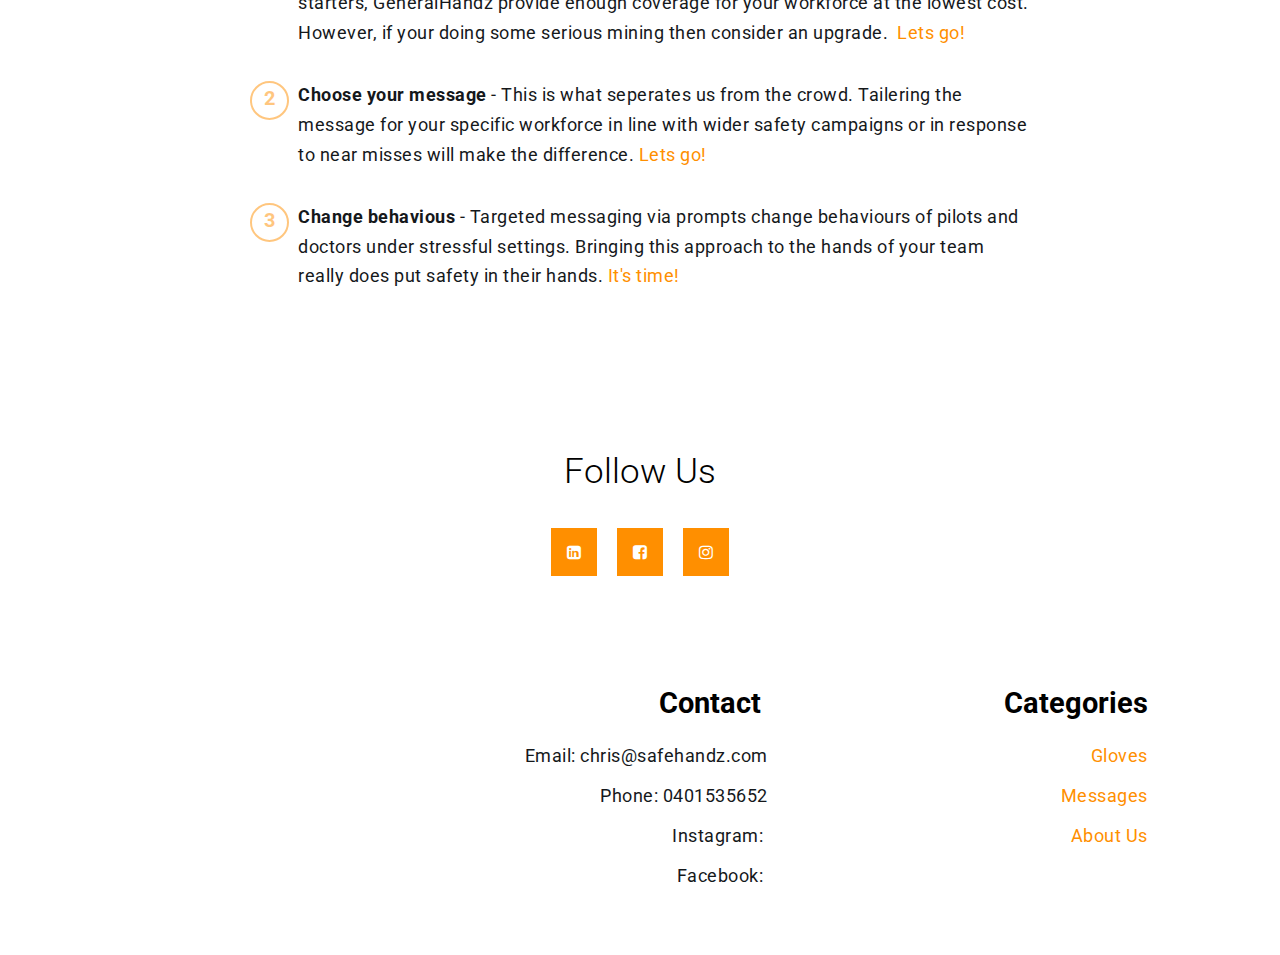
==== commit 1f99d733: "create github pages" ====
--- a/index.html
+++ b/index.html
@@ -17,7 +17,7 @@
  
  <style amp-custom> 
 div,span,h1,h2,h3,h4,h5,h6,p,blockquote,a,ol,ul,li,figcaption{font: inherit;}section{background-color: #eeeeee;}section,.container,.container-fluid{position: relative;word-wrap: break-word;}a.mbr-iconfont:hover{text-decoration: none;}.article .lead p,.article .lead ul,.article .lead ol,.article .lead pre,.article .lead blockquote{margin-bottom: 0;}a{font-style: normal;font-weight: 400;cursor: pointer;}a,a:hover{text-decoration: none;}figure{margin-bottom: 0;}h1,h2,h3,h4,h5,h6,.h1,.h2,.h3,.h4,.h5,.h6,.display-1,.display-2,.display-3,.display-4{line-height: 1;word-break: break-word;word-wrap: break-word;}b,strong{font-weight: bold;}blockquote{padding: 10px 0 10px 20px;position: relative;border-left: 2px solid;border-color: #ff3366;}input:-webkit-autofill,input:-webkit-autofill:hover,input:-webkit-autofill:focus,input:-webkit-autofill:active{transition-delay: 9999s;transition-property: background-color,color;}textarea[type="hidden"]{display: none;}body{position: relative;}section{background-position: 50% 50%;background-repeat: no-repeat;background-size: cover;}section .mbr-background-video,section .mbr-background-video-preview{position: absolute;bottom: 0;left: 0;right: 0;top: 0;}.row{display: -webkit-box;display: -webkit-flex;display: -ms-flexbox;display: flex;-webkit-flex-wrap: wrap;-ms-flex-wrap: wrap;flex-wrap: wrap;margin-right: -15px;margin-left: -15px;}@media (min-width: 576px){.row{margin-right: -15px;margin-left: -15px;}}@media (min-width: 768px){.row{margin-right: -15px;margin-left: -15px;}}@media (min-width: 992px){.row{margin-right: -15px;margin-left: -15px;}}@media (min-width: 1200px){.row{margin-right: -15px;margin-left: -15px;}}.hidden{visibility: hidden;}.mbr-z-index20{z-index: 20;}.mbr-white{color: #ffffff;}.mbr-black{color: #000000;}.mbr-bg-white{background-color: #ffffff;}.mbr-bg-black{background-color: #000000;}.align-left{text-align: left;}.align-center{text-align: center;}.align-right{text-align: right;}@media (max-width: 767px){.align-left,.align-center,.align-right,.mbr-section-btn,.mbr-section-title{text-align: center;}}.mbr-light{font-weight: 300;}.mbr-regular{font-weight: 400;}.mbr-semibold{font-weight: 500;}.mbr-bold{font-weight: 700;}.mbr-figure img,.mbr-figure iframe{display: block;width: 100%;}.card{background-color: transparent;border: none;}.card-img{text-align: center;flex-shrink: 0;}.media{max-width: 100%;margin: 0 auto;}.mbr-figure{-ms-flex-item-align: center;-ms-grid-row-align: center;-webkit-align-self: center;align-self: center;}.media-container > div{max-width: 100%;}.mbr-figure img,.card-img img{width: 100%;}@media (max-width: 991px){.media-size-item{width: auto;}.media{width: auto;}.mbr-figure{width: 100%;}}.mbr-section-btn{margin-left: -.25rem;margin-right: -.25rem;font-size: 0;}nav .mbr-section-btn{margin-left: 0rem;margin-right: 0rem;}.btn .mbr-iconfont,.btn.btn-sm .mbr-iconfont{cursor: pointer;margin-right: 0.5rem;}.btn.btn-md .mbr-iconfont,.btn.btn-md .mbr-iconfont{margin-right: 0.8rem;}[type="submit"]{-webkit-appearance: none;}.mbr-fullscreen .mbr-overlay{min-height: 100vh;}.mbr-fullscreen{display: flex;display: -webkit-flex;display: -moz-flex;display: -ms-flex;display: -o-flex;align-items: center;-webkit-align-items: center;min-height: 100vh;box-sizing: border-box;padding-top: 3rem;padding-bottom: 3rem;}amp-img img{max-height: 100%;max-width: 100%;}img.mbr-temp{width: 100%;}.super-hide{display: none;}.is-builder .nodisplay + img[async],.is-builder .nodisplay + img[decoding="async"],.is-builder amp-img > a + img[async],.is-builder amp-img > a + img[decoding="async"]{display: none;}html:not(.is-builder) amp-img > a{position: absolute;top: 0;bottom: 0;left: 0;right: 0;z-index: 1;}.is-builder .temp-amp-sizer{position: absolute;}.is-builder amp-youtube .temp-amp-sizer,.is-builder amp-vimeo .temp-amp-sizer{position: static;}.is-builder section.horizontal-menu .ampstart-btn{display: none;}@media (max-width: 991px){.is-builder section.horizontal-menu .navbar-toggler{display: block;}}.is-builder section.horizontal-menu .dropdown-menu{z-index: auto;opacity: 1;pointer-events: auto;}.is-builder section.horizontal-menu .nav-dropdown .link.dropdown-toggle[aria-expanded="true"]{margin-right: 0;padding: 0.667em 1em;}
-*{box-sizing: border-box;}body{font-family: Roboto;font-style: normal;line-height: 1.5;}.mbr-section-title{font-style: normal;line-height: 1.2;}.mbr-section-subtitle{line-height: 1.3;}.mbr-text{font-style: normal;line-height: 1.6;}.display-1{font-family: 'Roboto',sans-serif;font-size: 4.5rem;}.display-2{font-family: 'Roboto',sans-serif;font-size: 2.2rem;}.display-4{font-family: 'Roboto',sans-serif;font-size: 0.9rem;}.display-5{font-family: 'Roboto',sans-serif;font-size: 1.8rem;}.display-7{font-family: 'Roboto',sans-serif;font-size: 1.1rem;}@media (max-width: 768px){.display-1{font-size: 3.6rem;font-size: calc( 2.225rem + (4.5 - 2.225) * ((100vw - 20rem) / (48 - 20)));line-height: calc( 1.4 * (2.225rem + (4.5 - 2.225) * ((100vw - 20rem) / (48 - 20))));}.display-2{font-size: 1.76rem;font-size: calc( 1.42rem + (2.2 - 1.42) * ((100vw - 20rem) / (48 - 20)));line-height: calc( 1.4 * (1.42rem + (2.2 - 1.42) * ((100vw - 20rem) / (48 - 20))));}.display-4{font-size: 0.72rem;font-size: calc( 0.965rem + (0.9 - 0.965) * ((100vw - 20rem) / (48 - 20)));line-height: calc( 1.4 * (0.965rem + (0.9 - 0.965) * ((100vw - 20rem) / (48 - 20))));}.display-5{font-size: 1.44rem;font-size: calc( 1.28rem + (1.8 - 1.28) * ((100vw - 20rem) / (48 - 20)));line-height: calc( 1.4 * (1.28rem + (1.8 - 1.28) * ((100vw - 20rem) / (48 - 20))));}}.btn{font-weight: 400;border-width: 2px;border-style: solid;font-style: normal;letter-spacing: 2px;margin: .4rem .8rem;white-space: normal;transition-property: background-color,color,border-color,box-shadow;transition-duration: .3s,.3s,.3s,2s;transition-timing-function: ease-in-out;padding: 1rem 2rem;border-radius: 0px;display: inline-flex;align-items: center;justify-content: center;word-break: break-word;}.btn-sm{border: 1px solid;font-weight: 400;letter-spacing: 2px;-webkit-transition: all 0.3s ease-in-out;-moz-transition: all 0.3s ease-in-out;transition: all 0.3s ease-in-out;padding: 0.6rem 0.8rem;border-radius: 0px;}.btn-md{font-weight: 600;letter-spacing: 2px;margin: .4rem .8rem;-webkit-transition: all 0.3s ease-in-out;-moz-transition: all 0.3s ease-in-out;transition: all 0.3s ease-in-out;padding: 1rem 2rem;border-radius: 0px;}.bg-primary{background-color: #ff8f00;}.bg-success{background-color: #0dcd7b;}.bg-info{background-color: #8282e7;}.bg-warning{background-color: #767676;}.bg-danger{background-color: #a0a0a0;}.btn-primary,.btn-primary:active,.btn-primary.active{background-color: #ff8f00;border-color: #ff8f00;color: #ffffff;}.btn-primary:hover,.btn-primary:focus,.btn-primary.focus{color: #ffffff;background-color: #b36400;border-color: #b36400;}.btn-primary.disabled,.btn-primary:disabled{color: #ffffff;background-color: #b36400;border-color: #b36400;}.btn-secondary,.btn-secondary:active,.btn-secondary.active{background-color: #4addff;border-color: #4addff;color: #003c4a;}.btn-secondary:hover,.btn-secondary:focus,.btn-secondary.focus{color: #003c4a;background-color: #00cdfd;border-color: #00cdfd;}.btn-secondary.disabled,.btn-secondary:disabled{color: #003c4a;background-color: #00cdfd;border-color: #00cdfd;}.btn-info,.btn-info:active,.btn-info.active{background-color: #8282e7;border-color: #8282e7;color: #ffffff;}.btn-info:hover,.btn-info:focus,.btn-info.focus{color: #ffffff;background-color: #4242db;border-color: #4242db;}.btn-info.disabled,.btn-info:disabled{color: #ffffff;background-color: #4242db;border-color: #4242db;}.btn-success,.btn-success:active,.btn-success.active{background-color: #0dcd7b;border-color: #0dcd7b;color: #ffffff;}.btn-success:hover,.btn-success:focus,.btn-success.focus{color: #ffffff;background-color: #088550;border-color: #088550;}.btn-success.disabled,.btn-success:disabled{color: #ffffff;background-color: #088550;border-color: #088550;}.btn-warning,.btn-warning:active,.btn-warning.active{background-color: #767676;border-color: #767676;color: #ffffff;}.btn-warning:hover,.btn-warning:focus,.btn-warning.focus{color: #ffffff;background-color: #505050;border-color: #505050;}.btn-warning.disabled,.btn-warning:disabled{color: #ffffff;background-color: #505050;border-color: #505050;}.btn-danger,.btn-danger:active,.btn-danger.active{background-color: #a0a0a0;border-color: #a0a0a0;color: #ffffff;}.btn-danger:hover,.btn-danger:focus,.btn-danger.focus{color: #ffffff;background-color: #7a7a7a;border-color: #7a7a7a;}.btn-danger.disabled,.btn-danger:disabled{color: #ffffff;background-color: #7a7a7a;border-color: #7a7a7a;}.btn-black,.btn-black:active,.btn-black.active{background-color: #333333;border-color: #333333;color: #ffffff;}.btn-black:hover,.btn-black:focus,.btn-black.focus{color: #ffffff;background-color: #0d0d0d;border-color: #0d0d0d;}.btn-black.disabled,.btn-black:disabled{color: #ffffff;background-color: #0d0d0d;border-color: #0d0d0d;}.btn-white,.btn-white:active,.btn-white.active{background-color: #ffffff;border-color: #ffffff;color: #808080;}.btn-white:hover,.btn-white:focus,.btn-white.focus{color: #808080;background-color: #d9d9d9;border-color: #d9d9d9;}.btn-white.disabled,.btn-white:disabled{color: #808080;background-color: #d9d9d9;border-color: #d9d9d9;}.btn-white,.btn-white:active,.btn-white.active{color: #333333;}.btn-white:hover,.btn-white:focus,.btn-white.focus{color: #333333;}.btn-white.disabled,.btn-white:disabled{color: #333333;}.btn-primary-outline,.btn-primary-outline:active,.btn-primary-outline.active{background: none;border-color: #995600;color: #995600;}.btn-primary-outline:hover,.btn-primary-outline:focus,.btn-primary-outline.focus{color: #ffffff;background-color: #ff8f00;border-color: #ff8f00;}.btn-primary-outline.disabled,.btn-primary-outline:disabled{color: #ffffff;background-color: #ff8f00;border-color: #ff8f00;}.btn-secondary-outline,.btn-secondary-outline:active,.btn-secondary-outline.active{background: none;border-color: #00b8e3;color: #00b8e3;}.btn-secondary-outline:hover,.btn-secondary-outline:focus,.btn-secondary-outline.focus{color: #003c4a;background-color: #4addff;border-color: #4addff;}.btn-secondary-outline.disabled,.btn-secondary-outline:disabled{color: #003c4a;background-color: #4addff;border-color: #4addff;}.btn-info-outline,.btn-info-outline:active,.btn-info-outline.active{background: none;border-color: #2c2cd7;color: #2c2cd7;}.btn-info-outline:hover,.btn-info-outline:focus,.btn-info-outline.focus{color: #ffffff;background-color: #8282e7;border-color: #8282e7;}.btn-info-outline.disabled,.btn-info-outline:disabled{color: #ffffff;background-color: #8282e7;border-color: #8282e7;}.btn-success-outline,.btn-success-outline:active,.btn-success-outline.active{background: none;border-color: #076d41;color: #076d41;}.btn-success-outline:hover,.btn-success-outline:focus,.btn-success-outline.focus{color: #ffffff;background-color: #0dcd7b;border-color: #0dcd7b;}.btn-success-outline.disabled,.btn-success-outline:disabled{color: #ffffff;background-color: #0dcd7b;border-color: #0dcd7b;}.btn-warning-outline,.btn-warning-outline:active,.btn-warning-outline.active{background: none;border-color: #434343;color: #434343;}.btn-warning-outline:hover,.btn-warning-outline:focus,.btn-warning-outline.focus{color: #ffffff;background-color: #767676;border-color: #767676;}.btn-warning-outline.disabled,.btn-warning-outline:disabled{color: #ffffff;background-color: #767676;border-color: #767676;}.btn-danger-outline,.btn-danger-outline:active,.btn-danger-outline.active{background: none;border-color: #6d6d6d;color: #6d6d6d;}.btn-danger-outline:hover,.btn-danger-outline:focus,.btn-danger-outline.focus{color: #ffffff;background-color: #a0a0a0;border-color: #a0a0a0;}.btn-danger-outline.disabled,.btn-danger-outline:disabled{color: #ffffff;background-color: #a0a0a0;border-color: #a0a0a0;}.btn-black-outline,.btn-black-outline:active,.btn-black-outline.active{background: none;border-color: #000000;color: #000000;}.btn-black-outline:hover,.btn-black-outline:focus,.btn-black-outline.focus{color: #ffffff;background-color: #333333;border-color: #333333;}.btn-black-outline.disabled,.btn-black-outline:disabled{color: #ffffff;background-color: #333333;border-color: #333333;}.btn-white-outline,.btn-white-outline:active,.btn-white-outline.active{background: none;border-color: #ffffff;color: #ffffff;}.btn-white-outline:hover,.btn-white-outline:focus,.btn-white-outline.focus{color: #333333;background-color: #ffffff;border-color: #ffffff;}.text-primary{color: #ff8f00;}.text-secondary{color: #4addff;}.text-success{color: #0dcd7b;}.text-info{color: #8282e7;}.text-warning{color: #767676;}.text-danger{color: #a0a0a0;}.text-white{color: #ffffff;}.text-black{color: #000000;}a.text-primary:hover,a.text-primary:focus{color: #995600;}a.text-secondary:hover,a.text-secondary:focus{color: #00b8e3;}a.text-success:hover,a.text-success:focus{color: #076d41;}a.text-info:hover,a.text-info:focus{color: #2c2cd7;}a.text-warning:hover,a.text-warning:focus{color: #434343;}a.text-danger:hover,a.text-danger:focus{color: #6d6d6d;}a.text-white:hover,a.text-white:focus{color: #b3b3b3;}a.text-black:hover,a.text-black:focus{color: #4d4d4d;}.alert-success{background-color: #0dcd7b;}.alert-info{background-color: #8282e7;}.alert-warning{background-color: #767676;}.alert-danger{background-color: #a0a0a0;}.mbr-section-btn a.btn:not(.btn-form){border-radius: 100px;transition-property: background-color,color,border-color,box-shadow;transition-duration: .3s,.3s,.3s,.8s;transition-timing-function: ease-in-out;}.mbr-section-btn a.btn:not(.btn-form):hover{box-shadow: 0 10px 40px 0 rgba(0,0,0,0.2);}.nav-tabs .nav-link{border-radius: 100px;}.btn-form{border-radius: 0;}.btn-form:hover{cursor: pointer;}a,a:hover{color: #ff8f00;}.mbr-plan-header.bg-primary .mbr-plan-subtitle,.mbr-plan-header.bg-primary .mbr-plan-price-desc{color: #ffe9cc;}.mbr-plan-header.bg-success .mbr-plan-subtitle,.mbr-plan-header.bg-success .mbr-plan-price-desc{color: #acfad9;}.mbr-plan-header.bg-info .mbr-plan-subtitle,.mbr-plan-header.bg-info .mbr-plan-price-desc{color: #ffffff;}.mbr-plan-header.bg-warning .mbr-plan-subtitle,.mbr-plan-header.bg-warning .mbr-plan-price-desc{color: #b6b6b6;}.mbr-plan-header.bg-danger .mbr-plan-subtitle,.mbr-plan-header.bg-danger .mbr-plan-price-desc{color: #e0e0e0;}blockquote{padding: 10px 0 10px 20px;position: relative;border-color: #ff8f00;border-width: 3px;}ul,ol,pre,blockquote{margin-bottom: 0;margin-top: 0;}pre{background: #f4f4f4;padding: 10px 24px;white-space: pre-wrap;}.inactive{-webkit-user-select: none;-moz-user-select: none;-ms-user-select: none;user-select: none;pointer-events: none;-webkit-user-drag: none;user-drag: none;}html,body{height: auto;min-height: 100vh;}.popover-content ul.show{min-height: 155px;}#scrollToTop{display: none;}.mbr-container{max-width: 800px;padding: 0 10px;margin: 0 auto;position: relative;}h1,h2,h3{margin: auto;}h1,h3,p{padding: 10px 0;margin-bottom: 15px;}p,li,blockquote{color: #15181b;letter-spacing: 0.5px;line-height: 1.7;}.container{padding-right: 15px;padding-left: 15px;width: 100%;margin-right: auto;margin-left: auto;}@media (max-width: 767px){.container{max-width: 540px;}}@media (min-width: 768px){.container{max-width: 720px;}}@media (min-width: 992px){.container{max-width: 960px;}}@media (min-width: 1200px){.container{max-width: 1140px;}}.mbr-row{display: -webkit-box;display: -webkit-flex;display: -ms-flexbox;display: flex;-webkit-flex-wrap: wrap;-ms-flex-wrap: wrap;flex-wrap: wrap;margin-right: -15px;margin-left: -15px;}.mbr-justify-content-center{justify-content: center;}@media (max-width: 767px){.mbr-col-sm-12{-ms-flex: 0 0 100%;flex: 0 0 100%;max-width: 100%;padding-right: 15px;padding-left: 15px;}.mbr-row{margin: 0;}}@media (min-width: 768px){.mbr-col-md-3{-ms-flex: 0 0 25%;flex: 0 0 25%;max-width: 25%;padding-right: 15px;padding-left: 15px;}.mbr-col-md-4{-ms-flex: 0 0 33.333333%;flex: 0 0 33.333333%;max-width: 33.333333%;padding-right: 15px;padding-left: 15px;}.mbr-col-md-5{-ms-flex: 0 0 41.666667%;flex: 0 0 41.666667%;max-width: 41.666667%;padding-right: 15px;padding-left: 15px;}.mbr-col-md-6{-ms-flex: 0 0 50%;flex: 0 0 50%;max-width: 50%;padding-right: 15px;padding-left: 15px;}.mbr-col-md-7{-ms-flex: 0 0 58.333333%;flex: 0 0 58.333333%;max-width: 58.333333%;padding-right: 15px;padding-left: 15px;}.mbr-col-md-8{-ms-flex: 0 0 66.666667%;flex: 0 0 66.666667%;max-width: 66.666667%;padding-left: 15px;padding-right: 15px;}.mbr-col-md-10{-ms-flex: 0 0 83.333333%;flex: 0 0 83.333333%;max-width: 83.333333%;padding-left: 15px;padding-right: 15px;}.mbr-col-md-12{-ms-flex: 0 0 100%;flex: 0 0 100%;max-width: 100%;padding-right: 15px;padding-left: 15px;}}@media (min-width: 992px){.mbr-col-lg-2{-ms-flex: 0 0 16.666667%;flex: 0 0 16.666667%;max-width: 16.666667%;padding-right: 15px;padding-left: 15px;}.mbr-col-lg-3{-ms-flex: 0 0 25%;flex: 0 0 25%;max-width: 25%;padding-right: 15px;padding-left: 15px;}.mbr-col-lg-4{-ms-flex: 0 0 33.33%;flex: 0 0 33.33%;max-width: 33.33%;padding-right: 15px;padding-left: 15px;}.mbr-col-lg-5{-ms-flex: 0 0 41.666%;flex: 0 0 41.666%;max-width: 41.666%;padding-right: 15px;padding-left: 15px;}.mbr-col-lg-6{-ms-flex: 0 0 50%;flex: 0 0 50%;max-width: 50%;padding-right: 15px;padding-left: 15px;}.mbr-col-lg-8{-ms-flex: 0 0 66.666667%;flex: 0 0 66.666667%;max-width: 66.666667%;padding-left: 15px;padding-right: 15px;}.mbr-col-lg-10{-ms-flex: 0 0 83.3333%;flex: 0 0 83.3333%;max-width: 83.3333%;padding-right: 15px;padding-left: 15px;}.mbr-col-lg-12{-ms-flex: 0 0 100%;flex: 0 0 100%;max-width: 100%;padding-right: 15px;padding-left: 15px;}}@media (min-width: 1200px){.mbr-col-xl-7{-ms-flex: 0 0 58.333333%;flex: 0 0 58.333333%;max-width: 58.333333%;padding-right: 15px;padding-left: 15px;}.mbr-col-xl-8{-ms-flex: 0 0 66.666667%;flex: 0 0 66.666667%;max-width: 66.666667%;padding-left: 15px;padding-right: 15px;}}section.sidebar-open:before{content: '';position: fixed;top: 0;bottom: 0;right: 0;left: 0;background-color: rgba(0,0,0,0.2);z-index: 1040;}p{margin-top: 0;}.cid-qIiVVT21lA{background-color: #ffffff;}.cid-qIiVVT21lA .mbr-section-title{text-align: center;color: #15181b;}.cid-qIiVVT21lA .mbr-section-subtitle{text-align: center;color: #000000;}.cid-qJHV3Fs0zT{padding-top: 60px;padding-bottom: 60px;background-color: #ffffff;}.cid-qJHV3Fs0zT .text-block{margin: auto;}.cid-qJHV3Fs0zT amp-img{text-align: center;}.cid-qJHV3Fs0zT .mbr-section-title{text-align: center;}.cid-qJHV3Fs0zT .mbr-text,.cid-qJHV3Fs0zT .mbr-section-btn{text-align: center;}.cid-qJHZgBG5bV{padding-top: 60px;padding-bottom: 60px;background-color: #ffffff;}.cid-qJHZgBG5bV .mbr-row{flex-direction: row-reverse;}.cid-qJHZgBG5bV .text-block{margin: auto;}.cid-qJHZgBG5bV amp-img{text-align: center;}.cid-qJHZgBG5bV .mbr-text,.cid-qJHZgBG5bV .mbr-section-btn{text-align: center;}.cid-qJHZgBG5bV .mbr-section-title{text-align: center;}.cid-qJHZYSYU26{padding-top: 30px;padding-bottom: 30px;background-color: #ffffff;}.cid-qJHZYSYU26 .mbr-text{padding: 2rem 0;color: #ff8f00;}.cid-qIiYzr3STL{padding-top: 30px;padding-bottom: 30px;background-color: #ffffff;}.cid-qIiYzr3STL .card{margin-bottom: 20px;position: relative;display: flex;-ms-flex-direction: column;flex-direction: column;min-width: 0;word-wrap: break-word;background-clip: border-box;border-radius: 0;width: 100%;min-height: 1px;}.cid-qIiYzr3STL .card .btn{margin: .4rem 4px;}.cid-qIiYzr3STL .card-title{margin: 0;}.cid-qIiYzr3STL .mbr-text{color: #232323;}.cid-qIiYzr3STL .card-box{padding-top: 2rem;}.cid-qIiYzr3STL amp-img{width: 100%;}.cid-qIiYFebtKr{padding-top: 60px;padding-bottom: 60px;background-color: #ffffff;}.cid-qIiYFebtKr .counter-container ol{margin-bottom: 0;counter-reset: myCounter;}.cid-qIiYFebtKr .counter-container ol li{margin-bottom: 2rem;}.cid-qIiYFebtKr .counter-container ol li{z-index: 3;list-style: none;padding-left: .5rem;}.cid-qIiYFebtKr .counter-container ol li:before{z-index: 2;position: absolute;left: 0px;counter-increment: myCounter;content: counter(myCounter);text-align: center;margin: 0 10px;line-height: 30px;transition: all .2s;width: 35px;height: 35px;color: #ff8f00;font-size: 20px;font-weight: bold;border-radius: 50%;border: 2px solid #ff8f00;opacity: 0.5;}.cid-qIiYFebtKr .mbr-text B{color: #000000;}.cid-qImYYeJy5v{padding-top: 60px;padding-bottom: 60px;background-color: #ffffff;}.cid-qImYYeJy5v h1{margin-bottom: 20px;}.cid-qImYYeJy5v .wrapper{text-align: center;}.cid-qImYYeJy5v .amp-iconfont{padding: 1rem;margin: .5rem;background: #ff8f00;color: #ffffff;font-size: 1rem;}.cid-qImNffV5D1 amp-sidebar{min-width: 260px;z-index: 1050;background-color: #ffffff;}.cid-qImNffV5D1 amp-sidebar.open:after{content: '';position: absolute;top: 0;left: 0;bottom: 0;right: 0;background-color: red;}.cid-qImNffV5D1 .open{transform: translateX(0%);display: block;}.cid-qImNffV5D1 .builder-sidebar{background-color: #ffffff;position: relative;height: 100vh;z-index: 1030;padding: 1rem 2rem;max-width: 20rem;}.cid-qImNffV5D1 .headerbar{display: flex;flex-direction: column;justify-content: center;padding: .5rem 1rem;min-height: 70px;align-items: center;background: #ffffff;}.cid-qImNffV5D1 .headerbar.sticky-nav{position: fixed;z-index: 1000;width: 100%;}.cid-qImNffV5D1 button.sticky-but{position: fixed;}.cid-qImNffV5D1 .brand{display: flex;align-items: center;align-self: flex-start;padding-right: 30px;}.cid-qImNffV5D1 .brand p{margin: 0;padding: 0;}.cid-qImNffV5D1 .brand-name{color: #15181b;}.cid-qImNffV5D1 .sidebar{padding: 1rem 0;margin: 0;}.cid-qImNffV5D1 .sidebar > li{list-style: none;display: flex;flex-direction: column;}.cid-qImNffV5D1 .sidebar a{display: block;text-decoration: none;margin-bottom: 10px;}.cid-qImNffV5D1 .close-sidebar{width: 30px;height: 30px;position: relative;cursor: pointer;background-color: transparent;border: none;}.cid-qImNffV5D1 .close-sidebar:focus{outline: 2px auto #ff8f00;}.cid-qImNffV5D1 .close-sidebar span{position: absolute;left: 0;width: 30px;height: 2px;border-right: 5px;background-color: #ff8f00;}.cid-qImNffV5D1 .close-sidebar span:nth-child(1){transform: rotate(45deg);}.cid-qImNffV5D1 .close-sidebar span:nth-child(2){transform: rotate(-45deg);}@media (min-width: 992px){.cid-qImNffV5D1 .brand-name{min-width: 8rem;}.cid-qImNffV5D1 .builder-sidebar{margin-left: auto;}.cid-qImNffV5D1 .builder-sidebar .sidebar li{flex-direction: row;flex-wrap: wrap;}.cid-qImNffV5D1 .builder-sidebar .sidebar li a{padding: .5rem;margin: 0;}.cid-qImNffV5D1 .builder-overlay{display: none;}}.cid-qImNffV5D1 .hamburger{position: absolute;top: 25px;right: 20px;margin-left: auto;width: 30px;height: 20px;background: none;border: none;cursor: pointer;z-index: 1000;}@media (min-width: 768px){.cid-qImNffV5D1 .hamburger{top: calc(0.5rem + 120 * 0.5px - 10px);}}.cid-qImNffV5D1 .hamburger:focus{outline: none;}.cid-qImNffV5D1 .hamburger span{position: absolute;right: 0;width: 30px;height: 2px;border-right: 5px;background-color: #ff8f00;}.cid-qImNffV5D1 .hamburger span:nth-child(1){top: 0;transition: all .2s;}.cid-qImNffV5D1 .hamburger span:nth-child(2){top: 8px;transition: all .15s;}.cid-qImNffV5D1 .hamburger span:nth-child(3){top: 8px;transition: all .15s;}.cid-qImNffV5D1 .hamburger span:nth-child(4){top: 16px;transition: all .2s;}.cid-qImNffV5D1 amp-img{height: 120px;width: 120px;margin-right: 1rem;display: flex;align-items: center;}@media (max-width: 768px){.cid-qImNffV5D1 amp-img{max-height: 55px;max-width: 55px;}}.cid-qImYnqkI1d{padding-top: 45px;padding-bottom: 45px;background-color: #ffffff;}.cid-qImYnqkI1d amp-img{text-align: center;}.cid-qImYnqkI1d .items-col .item{margin: 0;}.cid-qImYnqkI1d .item,.cid-qImYnqkI1d .group-title{color: #efefef;padding-top: 0;}@media (max-width: 767px){.cid-qImYnqkI1d .items-col{text-align: center;margin: 2rem 0;}}.cid-qImYnqkI1d .group-title{color: #000000;}.cid-qImYnqkI1d .item,.cid-qImYnqkI1d .items{color: #15181b;text-align: right;}
+*{box-sizing: border-box;}body{font-family: Roboto;font-style: normal;line-height: 1.5;}.mbr-section-title{font-style: normal;line-height: 1.2;}.mbr-section-subtitle{line-height: 1.3;}.mbr-text{font-style: normal;line-height: 1.6;}.display-1{font-family: 'Roboto',sans-serif;font-size: 4.5rem;}.display-2{font-family: 'Roboto',sans-serif;font-size: 2.2rem;}.display-4{font-family: 'Roboto',sans-serif;font-size: 0.9rem;}.display-5{font-family: 'Roboto',sans-serif;font-size: 1.8rem;}.display-7{font-family: 'Roboto',sans-serif;font-size: 1.1rem;}@media (max-width: 768px){.display-1{font-size: 3.6rem;font-size: calc( 2.225rem + (4.5 - 2.225) * ((100vw - 20rem) / (48 - 20)));line-height: calc( 1.4 * (2.225rem + (4.5 - 2.225) * ((100vw - 20rem) / (48 - 20))));}.display-2{font-size: 1.76rem;font-size: calc( 1.42rem + (2.2 - 1.42) * ((100vw - 20rem) / (48 - 20)));line-height: calc( 1.4 * (1.42rem + (2.2 - 1.42) * ((100vw - 20rem) / (48 - 20))));}.display-4{font-size: 0.72rem;font-size: calc( 0.965rem + (0.9 - 0.965) * ((100vw - 20rem) / (48 - 20)));line-height: calc( 1.4 * (0.965rem + (0.9 - 0.965) * ((100vw - 20rem) / (48 - 20))));}.display-5{font-size: 1.44rem;font-size: calc( 1.28rem + (1.8 - 1.28) * ((100vw - 20rem) / (48 - 20)));line-height: calc( 1.4 * (1.28rem + (1.8 - 1.28) * ((100vw - 20rem) / (48 - 20))));}}.btn{font-weight: 400;border-width: 2px;border-style: solid;font-style: normal;letter-spacing: 2px;margin: .4rem .8rem;white-space: normal;transition-property: background-color,color,border-color,box-shadow;transition-duration: .3s,.3s,.3s,2s;transition-timing-function: ease-in-out;padding: 1rem 2rem;border-radius: 0px;display: inline-flex;align-items: center;justify-content: center;word-break: break-word;}.btn-sm{border: 1px solid;font-weight: 400;letter-spacing: 2px;-webkit-transition: all 0.3s ease-in-out;-moz-transition: all 0.3s ease-in-out;transition: all 0.3s ease-in-out;padding: 0.6rem 0.8rem;border-radius: 0px;}.btn-md{font-weight: 600;letter-spacing: 2px;margin: .4rem .8rem;-webkit-transition: all 0.3s ease-in-out;-moz-transition: all 0.3s ease-in-out;transition: all 0.3s ease-in-out;padding: 1rem 2rem;border-radius: 0px;}.bg-primary{background-color: #ff8f00;}.bg-success{background-color: #0dcd7b;}.bg-info{background-color: #8282e7;}.bg-warning{background-color: #767676;}.bg-danger{background-color: #a0a0a0;}.btn-primary,.btn-primary:active,.btn-primary.active{background-color: #ff8f00;border-color: #ff8f00;color: #ffffff;}.btn-primary:hover,.btn-primary:focus,.btn-primary.focus{color: #ffffff;background-color: #b36400;border-color: #b36400;}.btn-primary.disabled,.btn-primary:disabled{color: #ffffff;background-color: #b36400;border-color: #b36400;}.btn-secondary,.btn-secondary:active,.btn-secondary.active{background-color: #4addff;border-color: #4addff;color: #003c4a;}.btn-secondary:hover,.btn-secondary:focus,.btn-secondary.focus{color: #003c4a;background-color: #00cdfd;border-color: #00cdfd;}.btn-secondary.disabled,.btn-secondary:disabled{color: #003c4a;background-color: #00cdfd;border-color: #00cdfd;}.btn-info,.btn-info:active,.btn-info.active{background-color: #8282e7;border-color: #8282e7;color: #ffffff;}.btn-info:hover,.btn-info:focus,.btn-info.focus{color: #ffffff;background-color: #4242db;border-color: #4242db;}.btn-info.disabled,.btn-info:disabled{color: #ffffff;background-color: #4242db;border-color: #4242db;}.btn-success,.btn-success:active,.btn-success.active{background-color: #0dcd7b;border-color: #0dcd7b;color: #ffffff;}.btn-success:hover,.btn-success:focus,.btn-success.focus{color: #ffffff;background-color: #088550;border-color: #088550;}.btn-success.disabled,.btn-success:disabled{color: #ffffff;background-color: #088550;border-color: #088550;}.btn-warning,.btn-warning:active,.btn-warning.active{background-color: #767676;border-color: #767676;color: #ffffff;}.btn-warning:hover,.btn-warning:focus,.btn-warning.focus{color: #ffffff;background-color: #505050;border-color: #505050;}.btn-warning.disabled,.btn-warning:disabled{color: #ffffff;background-color: #505050;border-color: #505050;}.btn-danger,.btn-danger:active,.btn-danger.active{background-color: #a0a0a0;border-color: #a0a0a0;color: #ffffff;}.btn-danger:hover,.btn-danger:focus,.btn-danger.focus{color: #ffffff;background-color: #7a7a7a;border-color: #7a7a7a;}.btn-danger.disabled,.btn-danger:disabled{color: #ffffff;background-color: #7a7a7a;border-color: #7a7a7a;}.btn-black,.btn-black:active,.btn-black.active{background-color: #333333;border-color: #333333;color: #ffffff;}.btn-black:hover,.btn-black:focus,.btn-black.focus{color: #ffffff;background-color: #0d0d0d;border-color: #0d0d0d;}.btn-black.disabled,.btn-black:disabled{color: #ffffff;background-color: #0d0d0d;border-color: #0d0d0d;}.btn-white,.btn-white:active,.btn-white.active{background-color: #ffffff;border-color: #ffffff;color: #808080;}.btn-white:hover,.btn-white:focus,.btn-white.focus{color: #808080;background-color: #d9d9d9;border-color: #d9d9d9;}.btn-white.disabled,.btn-white:disabled{color: #808080;background-color: #d9d9d9;border-color: #d9d9d9;}.btn-white,.btn-white:active,.btn-white.active{color: #333333;}.btn-white:hover,.btn-white:focus,.btn-white.focus{color: #333333;}.btn-white.disabled,.btn-white:disabled{color: #333333;}.btn-primary-outline,.btn-primary-outline:active,.btn-primary-outline.active{background: none;border-color: #995600;color: #995600;}.btn-primary-outline:hover,.btn-primary-outline:focus,.btn-primary-outline.focus{color: #ffffff;background-color: #ff8f00;border-color: #ff8f00;}.btn-primary-outline.disabled,.btn-primary-outline:disabled{color: #ffffff;background-color: #ff8f00;border-color: #ff8f00;}.btn-secondary-outline,.btn-secondary-outline:active,.btn-secondary-outline.active{background: none;border-color: #00b8e3;color: #00b8e3;}.btn-secondary-outline:hover,.btn-secondary-outline:focus,.btn-secondary-outline.focus{color: #003c4a;background-color: #4addff;border-color: #4addff;}.btn-secondary-outline.disabled,.btn-secondary-outline:disabled{color: #003c4a;background-color: #4addff;border-color: #4addff;}.btn-info-outline,.btn-info-outline:active,.btn-info-outline.active{background: none;border-color: #2c2cd7;color: #2c2cd7;}.btn-info-outline:hover,.btn-info-outline:focus,.btn-info-outline.focus{color: #ffffff;background-color: #8282e7;border-color: #8282e7;}.btn-info-outline.disabled,.btn-info-outline:disabled{color: #ffffff;background-color: #8282e7;border-color: #8282e7;}.btn-success-outline,.btn-success-outline:active,.btn-success-outline.active{background: none;border-color: #076d41;color: #076d41;}.btn-success-outline:hover,.btn-success-outline:focus,.btn-success-outline.focus{color: #ffffff;background-color: #0dcd7b;border-color: #0dcd7b;}.btn-success-outline.disabled,.btn-success-outline:disabled{color: #ffffff;background-color: #0dcd7b;border-color: #0dcd7b;}.btn-warning-outline,.btn-warning-outline:active,.btn-warning-outline.active{background: none;border-color: #434343;color: #434343;}.btn-warning-outline:hover,.btn-warning-outline:focus,.btn-warning-outline.focus{color: #ffffff;background-color: #767676;border-color: #767676;}.btn-warning-outline.disabled,.btn-warning-outline:disabled{color: #ffffff;background-color: #767676;border-color: #767676;}.btn-danger-outline,.btn-danger-outline:active,.btn-danger-outline.active{background: none;border-color: #6d6d6d;color: #6d6d6d;}.btn-danger-outline:hover,.btn-danger-outline:focus,.btn-danger-outline.focus{color: #ffffff;background-color: #a0a0a0;border-color: #a0a0a0;}.btn-danger-outline.disabled,.btn-danger-outline:disabled{color: #ffffff;background-color: #a0a0a0;border-color: #a0a0a0;}.btn-black-outline,.btn-black-outline:active,.btn-black-outline.active{background: none;border-color: #000000;color: #000000;}.btn-black-outline:hover,.btn-black-outline:focus,.btn-black-outline.focus{color: #ffffff;background-color: #333333;border-color: #333333;}.btn-black-outline.disabled,.btn-black-outline:disabled{color: #ffffff;background-color: #333333;border-color: #333333;}.btn-white-outline,.btn-white-outline:active,.btn-white-outline.active{background: none;border-color: #ffffff;color: #ffffff;}.btn-white-outline:hover,.btn-white-outline:focus,.btn-white-outline.focus{color: #333333;background-color: #ffffff;border-color: #ffffff;}.text-primary{color: #ff8f00;}.text-secondary{color: #4addff;}.text-success{color: #0dcd7b;}.text-info{color: #8282e7;}.text-warning{color: #767676;}.text-danger{color: #a0a0a0;}.text-white{color: #ffffff;}.text-black{color: #000000;}a.text-primary:hover,a.text-primary:focus{color: #995600;}a.text-secondary:hover,a.text-secondary:focus{color: #00b8e3;}a.text-success:hover,a.text-success:focus{color: #076d41;}a.text-info:hover,a.text-info:focus{color: #2c2cd7;}a.text-warning:hover,a.text-warning:focus{color: #434343;}a.text-danger:hover,a.text-danger:focus{color: #6d6d6d;}a.text-white:hover,a.text-white:focus{color: #b3b3b3;}a.text-black:hover,a.text-black:focus{color: #4d4d4d;}.alert-success{background-color: #0dcd7b;}.alert-info{background-color: #8282e7;}.alert-warning{background-color: #767676;}.alert-danger{background-color: #a0a0a0;}.mbr-section-btn a.btn:not(.btn-form){border-radius: 100px;transition-property: background-color,color,border-color,box-shadow;transition-duration: .3s,.3s,.3s,.8s;transition-timing-function: ease-in-out;}.mbr-section-btn a.btn:not(.btn-form):hover{box-shadow: 0 10px 40px 0 rgba(0,0,0,0.2);}.nav-tabs .nav-link{border-radius: 100px;}.btn-form{border-radius: 0;}.btn-form:hover{cursor: pointer;}a,a:hover{color: #ff8f00;}.mbr-plan-header.bg-primary .mbr-plan-subtitle,.mbr-plan-header.bg-primary .mbr-plan-price-desc{color: #ffe9cc;}.mbr-plan-header.bg-success .mbr-plan-subtitle,.mbr-plan-header.bg-success .mbr-plan-price-desc{color: #acfad9;}.mbr-plan-header.bg-info .mbr-plan-subtitle,.mbr-plan-header.bg-info .mbr-plan-price-desc{color: #ffffff;}.mbr-plan-header.bg-warning .mbr-plan-subtitle,.mbr-plan-header.bg-warning .mbr-plan-price-desc{color: #b6b6b6;}.mbr-plan-header.bg-danger .mbr-plan-subtitle,.mbr-plan-header.bg-danger .mbr-plan-price-desc{color: #e0e0e0;}blockquote{padding: 10px 0 10px 20px;position: relative;border-color: #ff8f00;border-width: 3px;}ul,ol,pre,blockquote{margin-bottom: 0;margin-top: 0;}pre{background: #f4f4f4;padding: 10px 24px;white-space: pre-wrap;}.inactive{-webkit-user-select: none;-moz-user-select: none;-ms-user-select: none;user-select: none;pointer-events: none;-webkit-user-drag: none;user-drag: none;}html,body{height: auto;min-height: 100vh;}.popover-content ul.show{min-height: 155px;}#scrollToTop{display: none;}.mbr-container{max-width: 800px;padding: 0 10px;margin: 0 auto;position: relative;}h1,h2,h3{margin: auto;}h1,h3,p{padding: 10px 0;margin-bottom: 15px;}p,li,blockquote{color: #15181b;letter-spacing: 0.5px;line-height: 1.7;}.container{padding-right: 15px;padding-left: 15px;width: 100%;margin-right: auto;margin-left: auto;}@media (max-width: 767px){.container{max-width: 540px;}}@media (min-width: 768px){.container{max-width: 720px;}}@media (min-width: 992px){.container{max-width: 960px;}}@media (min-width: 1200px){.container{max-width: 1140px;}}.mbr-row{display: -webkit-box;display: -webkit-flex;display: -ms-flexbox;display: flex;-webkit-flex-wrap: wrap;-ms-flex-wrap: wrap;flex-wrap: wrap;margin-right: -15px;margin-left: -15px;}.mbr-justify-content-center{justify-content: center;}@media (max-width: 767px){.mbr-col-sm-12{-ms-flex: 0 0 100%;flex: 0 0 100%;max-width: 100%;padding-right: 15px;padding-left: 15px;}.mbr-row{margin: 0;}}@media (min-width: 768px){.mbr-col-md-3{-ms-flex: 0 0 25%;flex: 0 0 25%;max-width: 25%;padding-right: 15px;padding-left: 15px;}.mbr-col-md-4{-ms-flex: 0 0 33.333333%;flex: 0 0 33.333333%;max-width: 33.333333%;padding-right: 15px;padding-left: 15px;}.mbr-col-md-5{-ms-flex: 0 0 41.666667%;flex: 0 0 41.666667%;max-width: 41.666667%;padding-right: 15px;padding-left: 15px;}.mbr-col-md-6{-ms-flex: 0 0 50%;flex: 0 0 50%;max-width: 50%;padding-right: 15px;padding-left: 15px;}.mbr-col-md-7{-ms-flex: 0 0 58.333333%;flex: 0 0 58.333333%;max-width: 58.333333%;padding-right: 15px;padding-left: 15px;}.mbr-col-md-8{-ms-flex: 0 0 66.666667%;flex: 0 0 66.666667%;max-width: 66.666667%;padding-left: 15px;padding-right: 15px;}.mbr-col-md-10{-ms-flex: 0 0 83.333333%;flex: 0 0 83.333333%;max-width: 83.333333%;padding-left: 15px;padding-right: 15px;}.mbr-col-md-12{-ms-flex: 0 0 100%;flex: 0 0 100%;max-width: 100%;padding-right: 15px;padding-left: 15px;}}@media (min-width: 992px){.mbr-col-lg-2{-ms-flex: 0 0 16.666667%;flex: 0 0 16.666667%;max-width: 16.666667%;padding-right: 15px;padding-left: 15px;}.mbr-col-lg-3{-ms-flex: 0 0 25%;flex: 0 0 25%;max-width: 25%;padding-right: 15px;padding-left: 15px;}.mbr-col-lg-4{-ms-flex: 0 0 33.33%;flex: 0 0 33.33%;max-width: 33.33%;padding-right: 15px;padding-left: 15px;}.mbr-col-lg-5{-ms-flex: 0 0 41.666%;flex: 0 0 41.666%;max-width: 41.666%;padding-right: 15px;padding-left: 15px;}.mbr-col-lg-6{-ms-flex: 0 0 50%;flex: 0 0 50%;max-width: 50%;padding-right: 15px;padding-left: 15px;}.mbr-col-lg-8{-ms-flex: 0 0 66.666667%;flex: 0 0 66.666667%;max-width: 66.666667%;padding-left: 15px;padding-right: 15px;}.mbr-col-lg-10{-ms-flex: 0 0 83.3333%;flex: 0 0 83.3333%;max-width: 83.3333%;padding-right: 15px;padding-left: 15px;}.mbr-col-lg-12{-ms-flex: 0 0 100%;flex: 0 0 100%;max-width: 100%;padding-right: 15px;padding-left: 15px;}}@media (min-width: 1200px){.mbr-col-xl-7{-ms-flex: 0 0 58.333333%;flex: 0 0 58.333333%;max-width: 58.333333%;padding-right: 15px;padding-left: 15px;}.mbr-col-xl-8{-ms-flex: 0 0 66.666667%;flex: 0 0 66.666667%;max-width: 66.666667%;padding-left: 15px;padding-right: 15px;}}section.sidebar-open:before{content: '';position: fixed;top: 0;bottom: 0;right: 0;left: 0;background-color: rgba(0,0,0,0.2);z-index: 1040;}p{margin-top: 0;}.cid-qIiVVT21lA{background-color: #ffffff;}.cid-qIiVVT21lA .mbr-section-title{text-align: center;color: #15181b;}.cid-qIiVVT21lA .mbr-section-subtitle{text-align: center;color: #000000;}.cid-qJHV3Fs0zT{padding-top: 60px;padding-bottom: 60px;background-color: #ffffff;}.cid-qJHV3Fs0zT .text-block{margin: auto;}.cid-qJHV3Fs0zT amp-img{text-align: center;}.cid-qJHV3Fs0zT .mbr-section-title{text-align: center;}.cid-qJHV3Fs0zT .mbr-text,.cid-qJHV3Fs0zT .mbr-section-btn{text-align: center;}.cid-qJHZgBG5bV{padding-top: 60px;padding-bottom: 60px;background-color: #ffffff;}.cid-qJHZgBG5bV .mbr-row{flex-direction: row-reverse;}.cid-qJHZgBG5bV .text-block{margin: auto;}.cid-qJHZgBG5bV amp-img{text-align: center;}.cid-qJHZgBG5bV .mbr-text,.cid-qJHZgBG5bV .mbr-section-btn{text-align: center;}.cid-qJHZgBG5bV .mbr-section-title{text-align: center;}.cid-qJHZYSYU26{padding-top: 30px;padding-bottom: 30px;background-color: #ffffff;}.cid-qJHZYSYU26 .mbr-text{padding: 2rem 0;color: #ff8f00;}.cid-qIiYzr3STL{padding-top: 30px;padding-bottom: 30px;background-color: #ffffff;}.cid-qIiYzr3STL .card{margin-bottom: 20px;position: relative;display: flex;-ms-flex-direction: column;flex-direction: column;min-width: 0;word-wrap: break-word;background-clip: border-box;border-radius: 0;width: 100%;min-height: 1px;}.cid-qIiYzr3STL .card .btn{margin: .4rem 4px;}.cid-qIiYzr3STL .card-title{margin: 0;text-align: center;}.cid-qIiYzr3STL .mbr-text{color: #232323;}.cid-qIiYzr3STL .card-box{padding-top: 2rem;}.cid-qIiYzr3STL amp-img{width: 100%;}.cid-qIiYzr3STL .mbr-text,.cid-qIiYzr3STL .mbr-section-btn{text-align: center;}.cid-qIiYFebtKr{padding-top: 60px;padding-bottom: 60px;background-color: #ffffff;}.cid-qIiYFebtKr .counter-container ol{margin-bottom: 0;counter-reset: myCounter;}.cid-qIiYFebtKr .counter-container ol li{margin-bottom: 2rem;}.cid-qIiYFebtKr .counter-container ol li{z-index: 3;list-style: none;padding-left: .5rem;}.cid-qIiYFebtKr .counter-container ol li:before{z-index: 2;position: absolute;left: 0px;counter-increment: myCounter;content: counter(myCounter);text-align: center;margin: 0 10px;line-height: 30px;transition: all .2s;width: 35px;height: 35px;color: #ff8f00;font-size: 20px;font-weight: bold;border-radius: 50%;border: 2px solid #ff8f00;opacity: 0.5;}.cid-qIiYFebtKr .mbr-text B{color: #000000;}.cid-qIiYFebtKr .mbr-text{text-align: left;}.cid-qImYYeJy5v{padding-top: 60px;padding-bottom: 60px;background-color: #ffffff;}.cid-qImYYeJy5v h1{margin-bottom: 20px;}.cid-qImYYeJy5v .wrapper{text-align: center;}.cid-qImYYeJy5v .amp-iconfont{padding: 1rem;margin: .5rem;background: #ff8f00;color: #ffffff;font-size: 1rem;}.cid-qImNffV5D1 amp-sidebar{min-width: 260px;z-index: 1050;background-color: #ffffff;}.cid-qImNffV5D1 amp-sidebar.open:after{content: '';position: absolute;top: 0;left: 0;bottom: 0;right: 0;background-color: red;}.cid-qImNffV5D1 .open{transform: translateX(0%);display: block;}.cid-qImNffV5D1 .builder-sidebar{background-color: #ffffff;position: relative;height: 100vh;z-index: 1030;padding: 1rem 2rem;max-width: 20rem;}.cid-qImNffV5D1 .headerbar{display: flex;flex-direction: column;justify-content: center;padding: .5rem 1rem;min-height: 70px;align-items: center;background: #ffffff;}.cid-qImNffV5D1 .headerbar.sticky-nav{position: fixed;z-index: 1000;width: 100%;}.cid-qImNffV5D1 button.sticky-but{position: fixed;}.cid-qImNffV5D1 .brand{display: flex;align-items: center;align-self: flex-start;padding-right: 30px;}.cid-qImNffV5D1 .brand p{margin: 0;padding: 0;}.cid-qImNffV5D1 .brand-name{color: #15181b;}.cid-qImNffV5D1 .sidebar{padding: 1rem 0;margin: 0;}.cid-qImNffV5D1 .sidebar > li{list-style: none;display: flex;flex-direction: column;}.cid-qImNffV5D1 .sidebar a{display: block;text-decoration: none;margin-bottom: 10px;}.cid-qImNffV5D1 .close-sidebar{width: 30px;height: 30px;position: relative;cursor: pointer;background-color: transparent;border: none;}.cid-qImNffV5D1 .close-sidebar:focus{outline: 2px auto #ff8f00;}.cid-qImNffV5D1 .close-sidebar span{position: absolute;left: 0;width: 30px;height: 2px;border-right: 5px;background-color: #ff8f00;}.cid-qImNffV5D1 .close-sidebar span:nth-child(1){transform: rotate(45deg);}.cid-qImNffV5D1 .close-sidebar span:nth-child(2){transform: rotate(-45deg);}@media (min-width: 992px){.cid-qImNffV5D1 .brand-name{min-width: 8rem;}.cid-qImNffV5D1 .builder-sidebar{margin-left: auto;}.cid-qImNffV5D1 .builder-sidebar .sidebar li{flex-direction: row;flex-wrap: wrap;}.cid-qImNffV5D1 .builder-sidebar .sidebar li a{padding: .5rem;margin: 0;}.cid-qImNffV5D1 .builder-overlay{display: none;}}.cid-qImNffV5D1 .hamburger{position: absolute;top: 25px;right: 20px;margin-left: auto;width: 30px;height: 20px;background: none;border: none;cursor: pointer;z-index: 1000;}@media (min-width: 768px){.cid-qImNffV5D1 .hamburger{top: calc(0.5rem + 120 * 0.5px - 10px);}}.cid-qImNffV5D1 .hamburger:focus{outline: none;}.cid-qImNffV5D1 .hamburger span{position: absolute;right: 0;width: 30px;height: 2px;border-right: 5px;background-color: #ff8f00;}.cid-qImNffV5D1 .hamburger span:nth-child(1){top: 0;transition: all .2s;}.cid-qImNffV5D1 .hamburger span:nth-child(2){top: 8px;transition: all .15s;}.cid-qImNffV5D1 .hamburger span:nth-child(3){top: 8px;transition: all .15s;}.cid-qImNffV5D1 .hamburger span:nth-child(4){top: 16px;transition: all .2s;}.cid-qImNffV5D1 amp-img{height: 120px;width: 120px;margin-right: 1rem;display: flex;align-items: center;}@media (max-width: 768px){.cid-qImNffV5D1 amp-img{max-height: 55px;max-width: 55px;}}.cid-qImYnqkI1d{padding-top: 45px;padding-bottom: 45px;background-color: #ffffff;}.cid-qImYnqkI1d amp-img{text-align: center;}.cid-qImYnqkI1d .items-col .item{margin: 0;}.cid-qImYnqkI1d .item,.cid-qImYnqkI1d .group-title{color: #efefef;padding-top: 0;}@media (max-width: 767px){.cid-qImYnqkI1d .items-col{text-align: center;margin: 2rem 0;}}.cid-qImYnqkI1d .group-title{color: #000000;}.cid-qImYnqkI1d .item,.cid-qImYnqkI1d .items{color: #15181b;text-align: right;}
 .engine{position: absolute;text-indent: -2400px;text-align: center;padding: 0;top: 0;left: -2400px;}</style>
  
   <script async  src="https://cdn.ampproject.org/v0.js"></script>
@@ -61,7 +61,7 @@
     </button>
 </section>
 
-<section class="engine"><a href="https://mobirise.me/e">make a website</a></section><section class="header1 cid-qIiVVT21lA mbr-fullscreen" id="header1-1">
+<section class="engine"><a href="https://mobirise.me/j">website templates</a></section><section class="header1 cid-qIiVVT21lA mbr-fullscreen" id="header1-1">
 
     
 
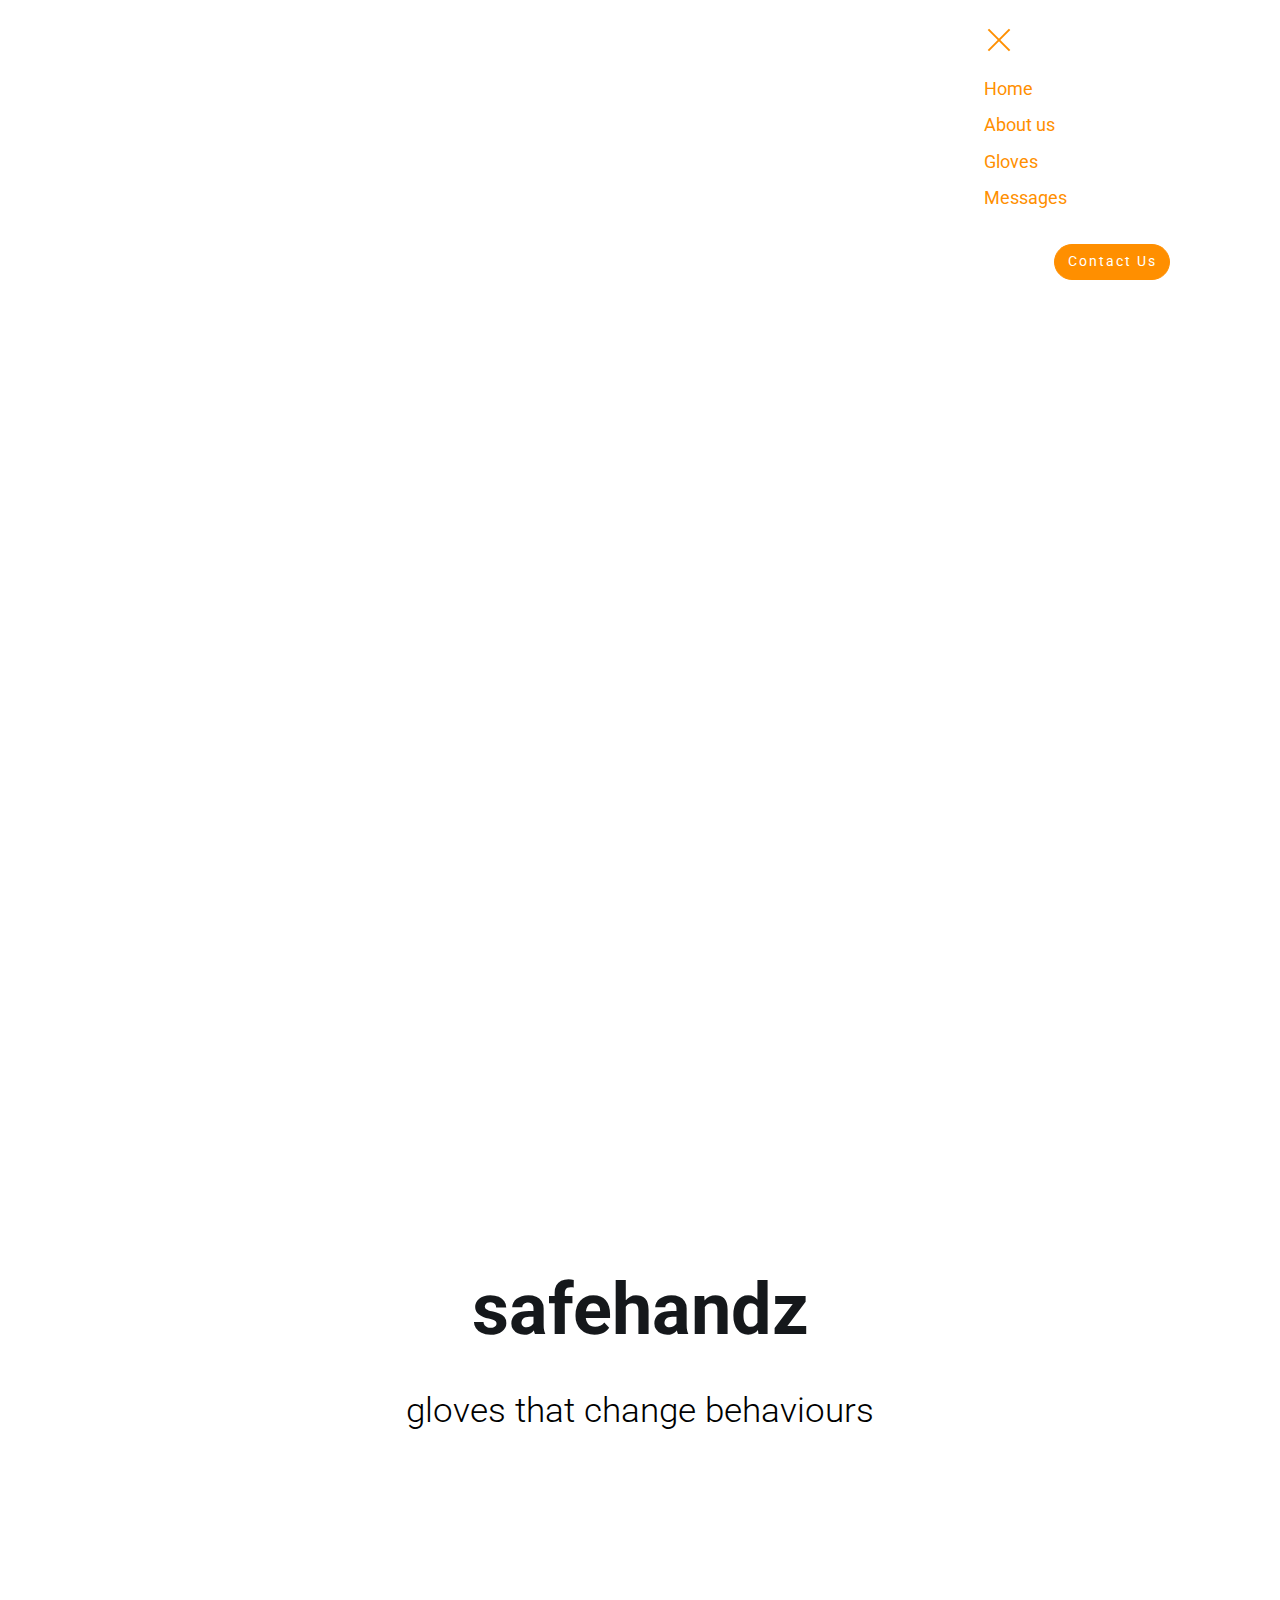
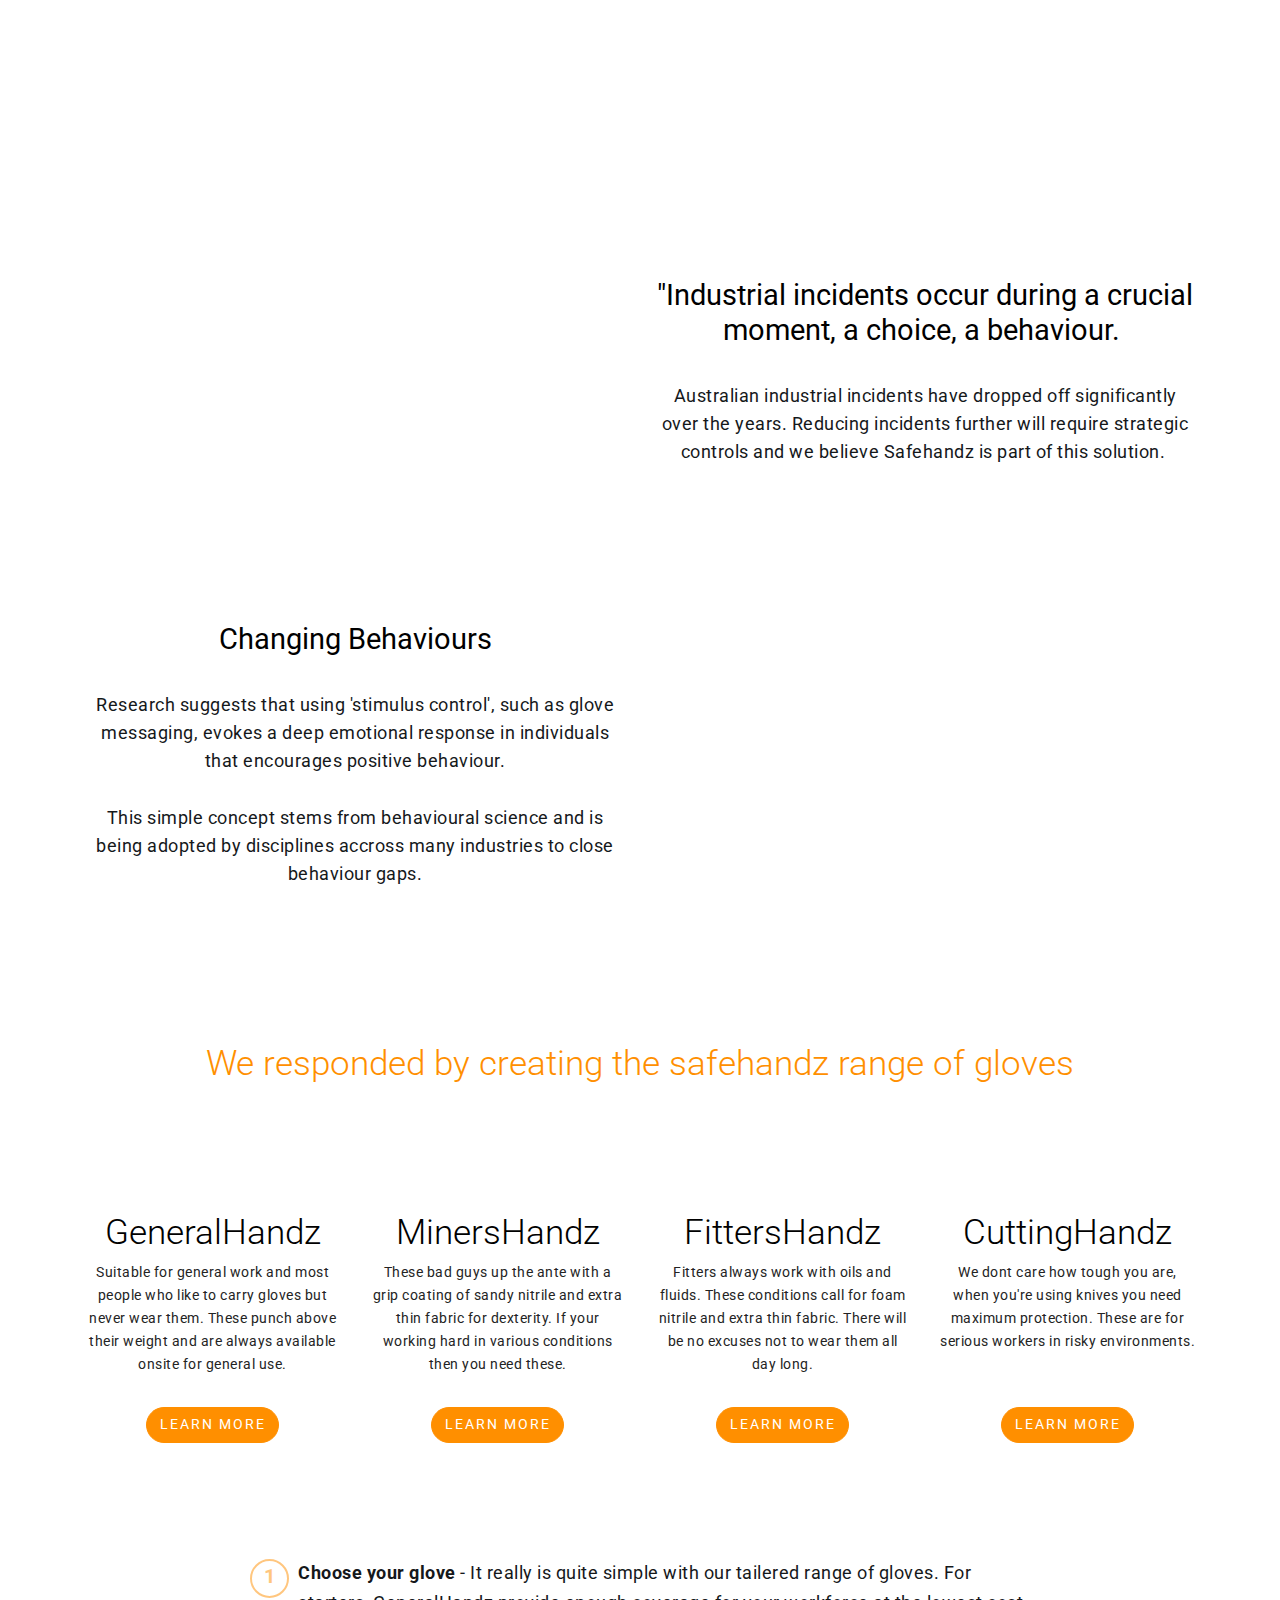
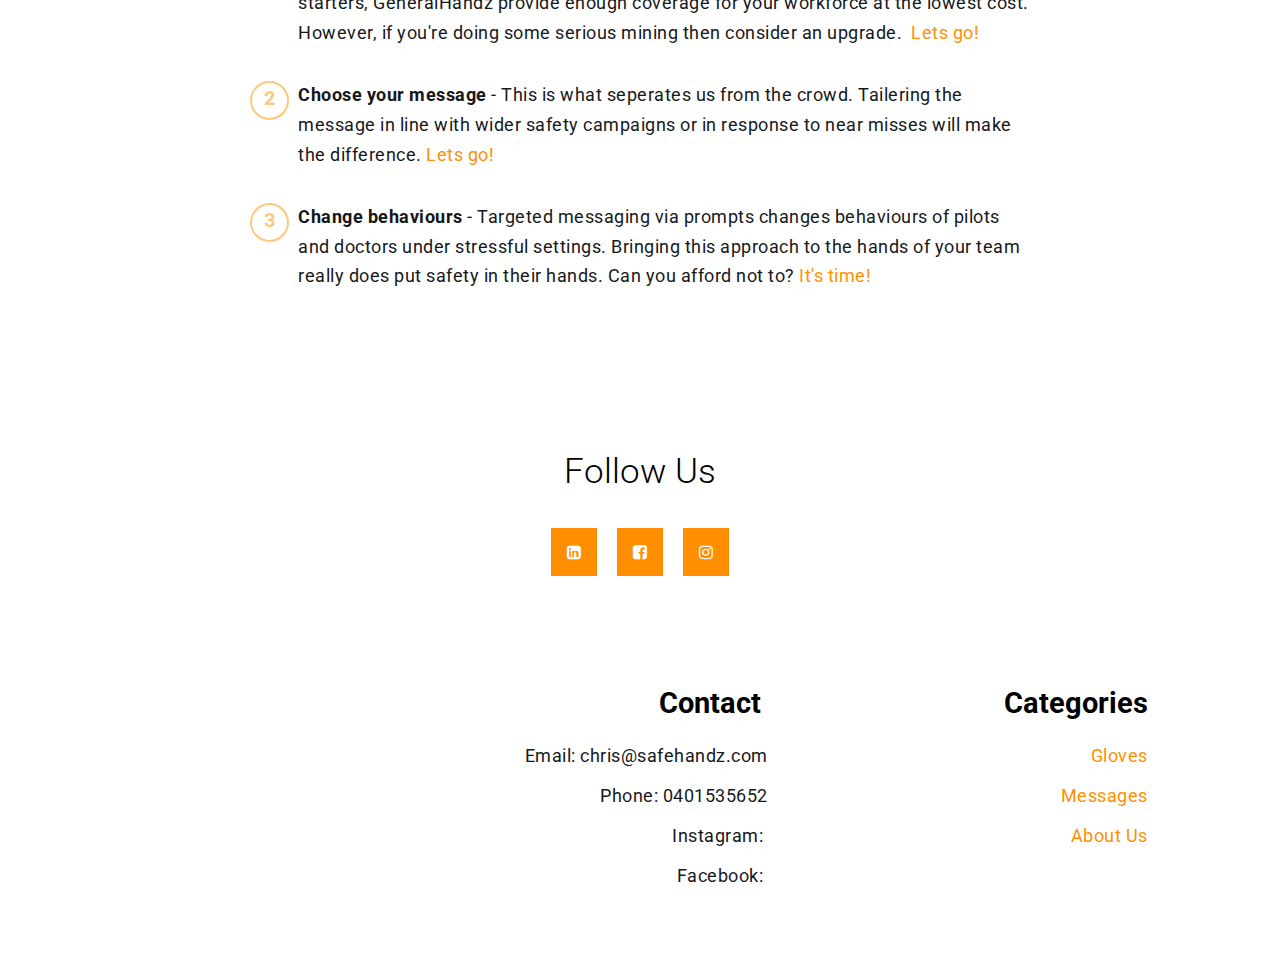
==== commit e4e7c0f6: "create github pages" ====
--- a/index.html
+++ b/index.html
@@ -61,7 +61,7 @@
     </button>
 </section>
 
-<section class="engine"><a href="https://mobirise.me/j">website templates</a></section><section class="header1 cid-qIiVVT21lA mbr-fullscreen" id="header1-1">
+<section class="engine"><a href="https://mobirise.me/q">free responsive site templates</a></section><section class="header1 cid-qIiVVT21lA mbr-fullscreen" id="header1-1">
 
     
 
@@ -142,7 +142,7 @@
                         <h4 class="card-title mbr-fonts-style align-left mbr-light display-2">
                             GeneralHandz</h4>
                         <p class="mbr-text mbr-fonts-style align-left display-4">
-                            Suitable for general work and most people who like to carry gloves but never wear them. These punch above their weight and are normally always available onsite for general use.</p>
+                            Suitable for general work and most people who like to carry gloves but never wear them. These punch above their weight and are always available onsite for general use.</p>
                         <div class="mbr-section-btn align-left"><a class="btn btn-sm btn-primary display-4" href="page2.html#content4-t">
                                 LEARN MORE
                             </a></div>
@@ -196,7 +196,7 @@
                     <div class="card-box">
                         <h4 class="card-title mbr-fonts-style align-left mbr-light display-2">
                             CuttingHandz</h4>
-                        <p class="mbr-text mbr-fonts-style align-left display-4">We dont care how tough you are, when your using knives you need maximum protection. These are for serious workers in risky environments. &nbsp;</p>
+                        <p class="mbr-text mbr-fonts-style align-left display-4">We dont care how tough you are, when you're using knives you need maximum protection. These are for serious workers in risky environments. &nbsp;</p>
                         <div class="mbr-section-btn align-left"><a class="btn btn-sm btn-primary display-4" href="page2.html#content4-w">
                                 LEARN MORE
                             </a></div>
@@ -214,9 +214,9 @@
     <div class="mbr-container">
         <div class="mbr-text counter-container mbr-fonts-style display-7">
             <ol>
-                <li><strong>Choose your glove</strong> - It really is quite simple with our tailered range of gloves. For starters, GeneralHandz provide enough coverage for your workforce at the lowest cost. However, if your doing some serious mining then consider an upgrade. &nbsp;<a href="page2.html#menu1-b">Lets go!</a></li>
-                <li><strong>Choose your message</strong>&nbsp;- This is what seperates us from the crowd. Tailering the message for your specific workforce in line with wider safety campaigns or in response to near misses will make the difference.&nbsp;<a href="page3.html#menu1-d">Lets go!</a></li>
-                <li><strong>Change behavious</strong> - Targeted messaging via prompts change behaviours of pilots and doctors under stressful settings. Bringing this approach to the hands of your team really does put safety in their hands. <a href="mailto:chris@safehandz.com.au">It's time!</a></li>
+                <li><strong>Choose your glove</strong> - It really is quite simple with our tailered range of gloves. For starters, GeneralHandz provide enough coverage for your workforce at the lowest cost. However, if you're doing some serious mining then consider an upgrade. &nbsp;<a href="page2.html#menu1-b">Lets go!</a></li>
+                <li><strong>Choose your message</strong>&nbsp;- This is what seperates us from the crowd. Tailering the message in line with wider safety campaigns or in response to near misses will make the difference.&nbsp;<a href="page3.html#menu1-d">Lets go!</a></li>
+                <li><strong>Change behaviours</strong> - Targeted messaging via prompts changes behaviours of pilots and doctors under stressful settings. Bringing this approach to the hands of your team really does put safety in their hands. Can you afford not to?&nbsp;<a href="mailto:chris@safehandz.com.au">It's time!</a></li>
             </ol>
         </div>
     </div>
